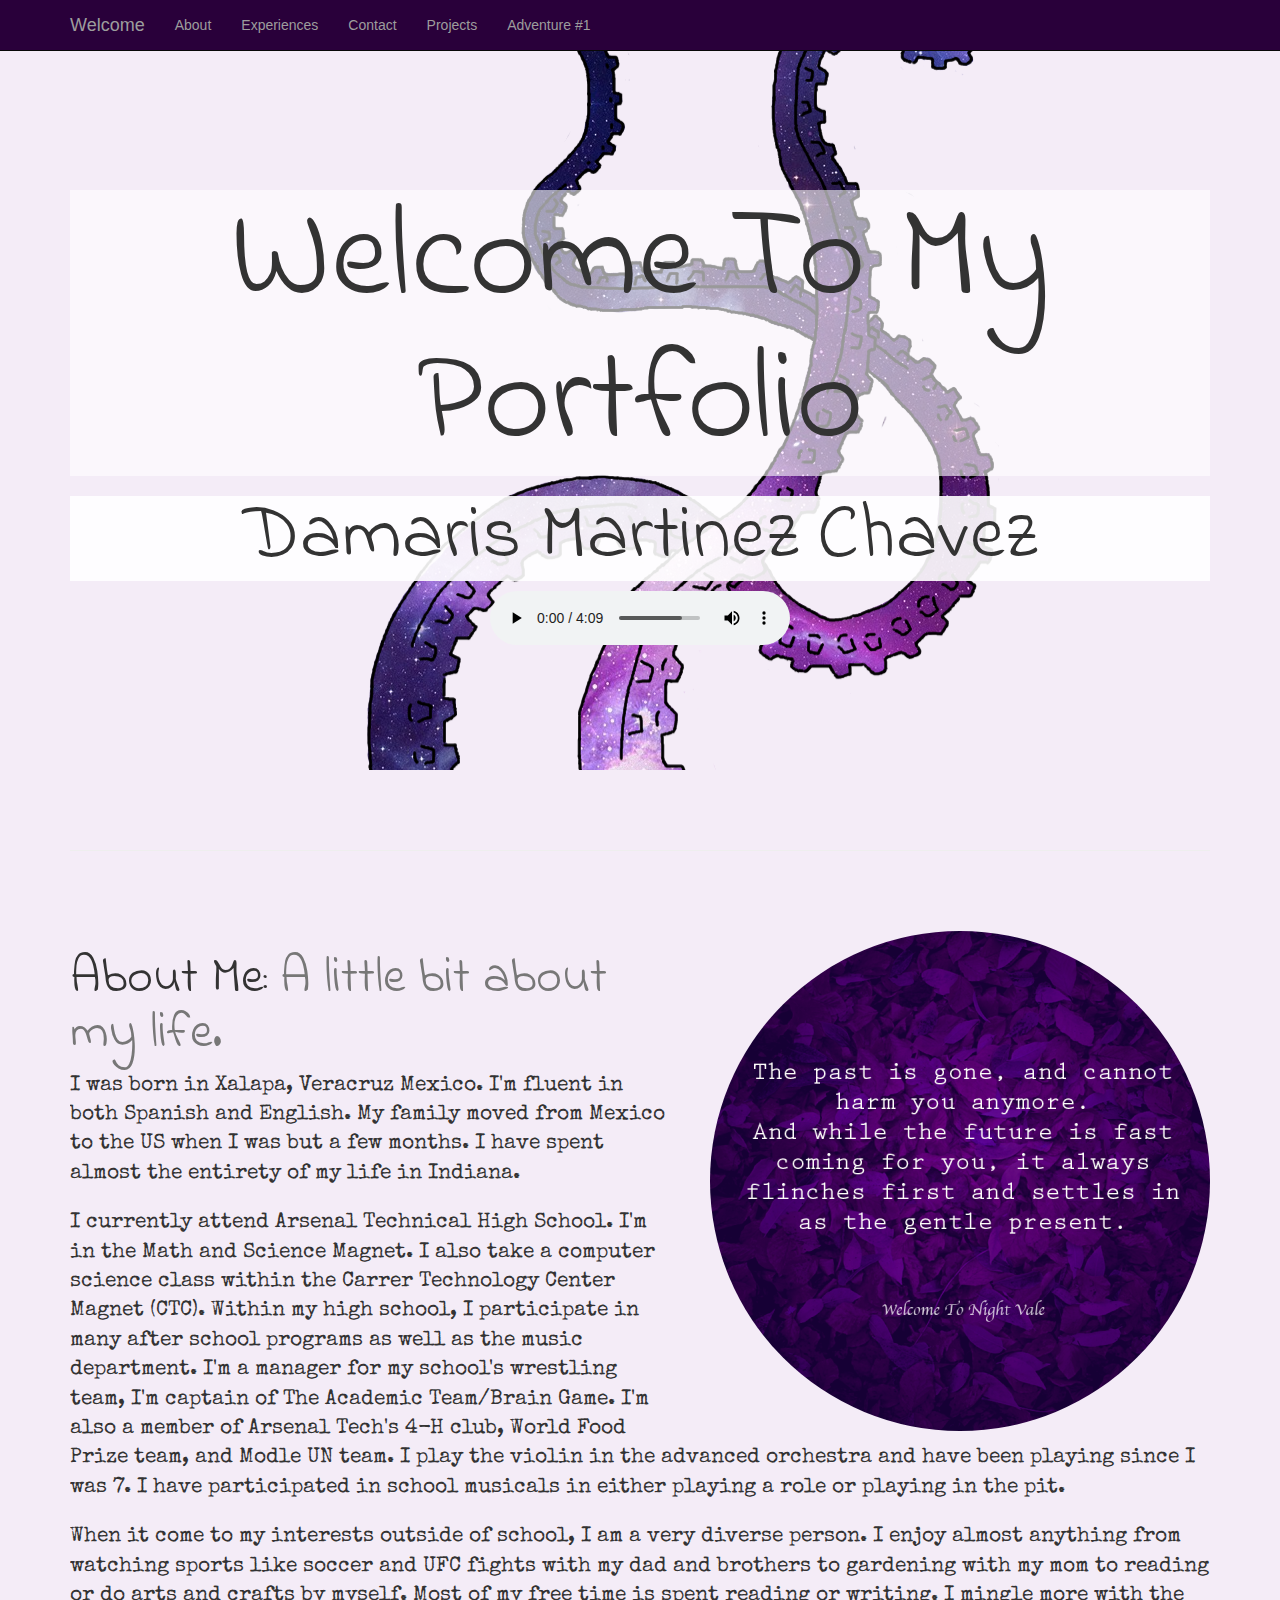
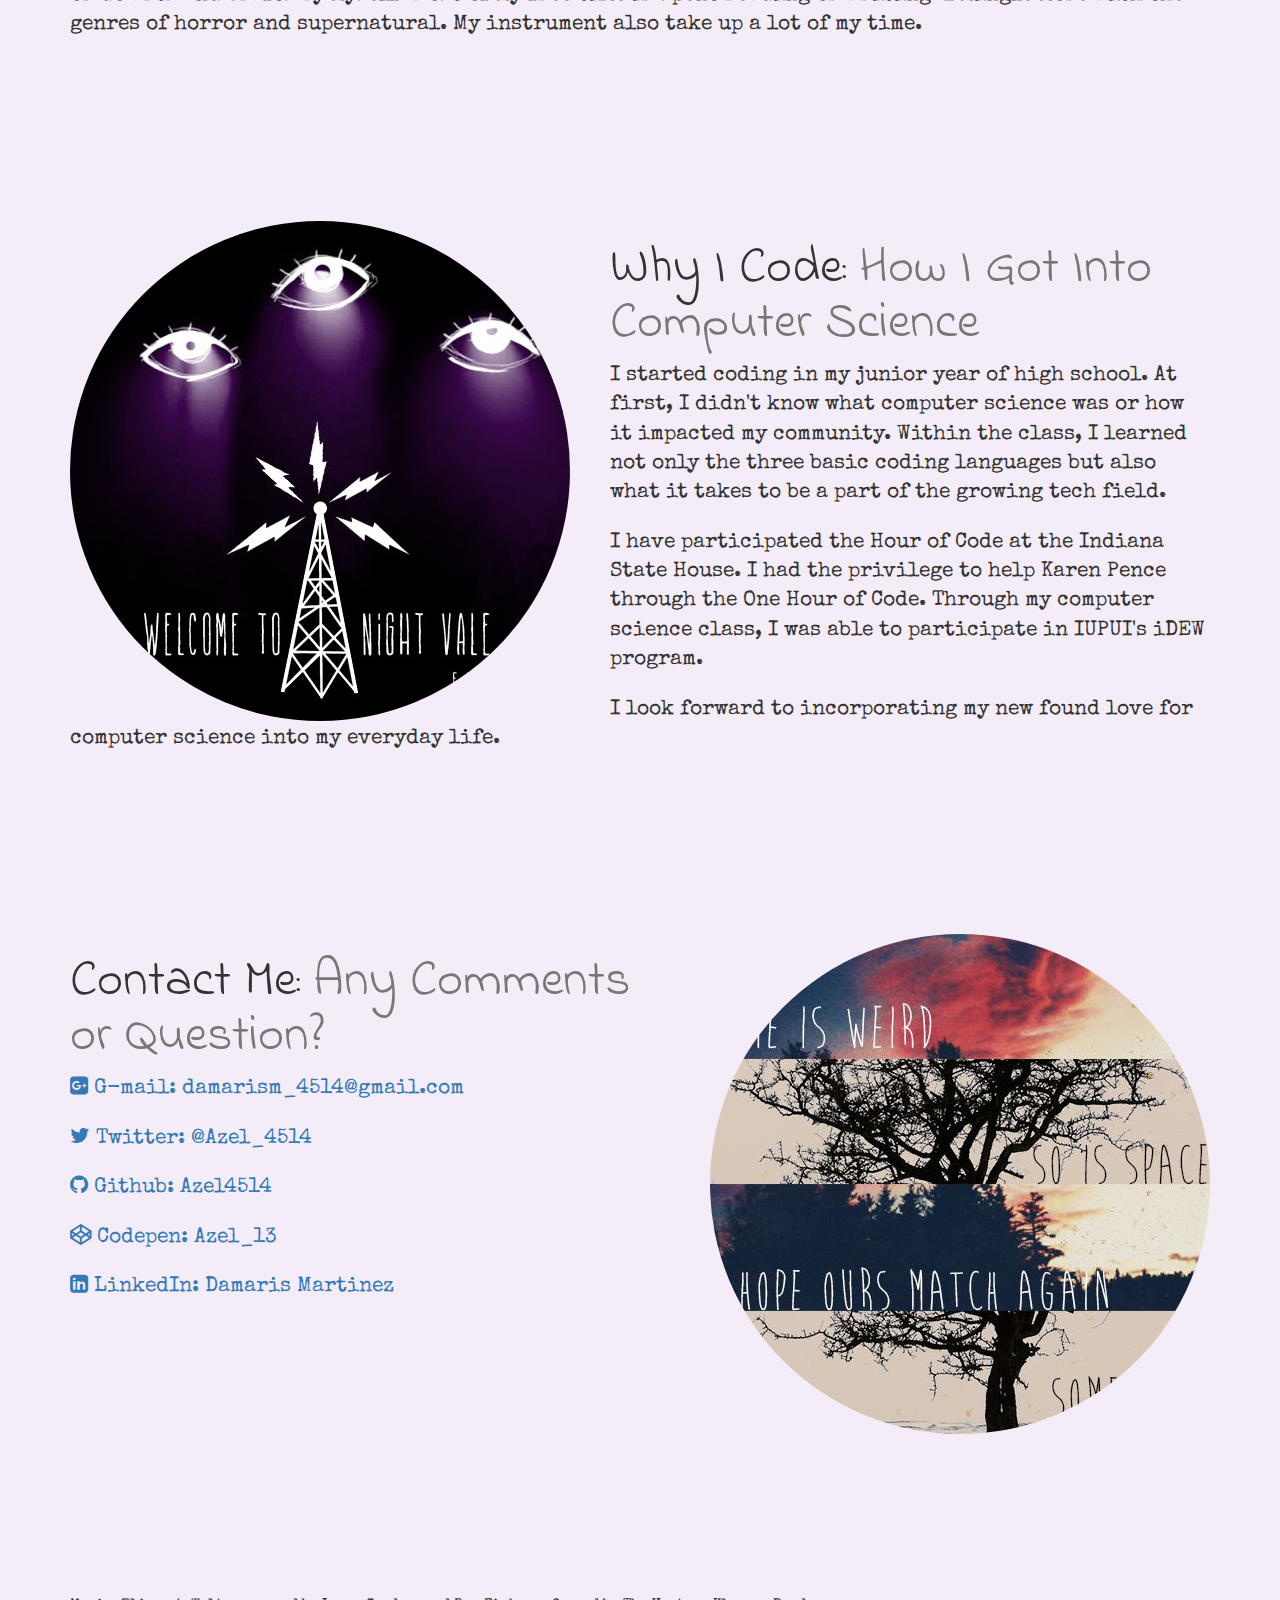
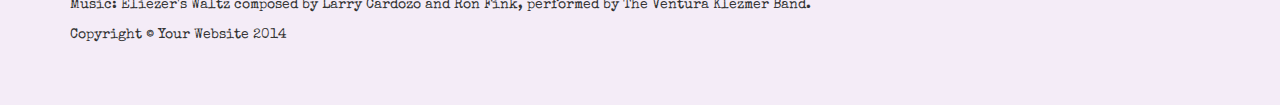
==== index.html @ 5d824e10 "typo" ====
<!DOCTYPE html>
<html lang="en">

<head>
    <link rel="stylesheet" href="font-awesome-4.6.3/css/font-awesome.min.css">
    <link href='https://fonts.googleapis.com/css?family=Indie+Flower' rel='stylesheet' type='text/css'>
    <link href='https://fonts.googleapis.com/css?family=Special+Elite' rel='stylesheet' type='text/css'>

    <meta charset="utf-8">
    <meta http-equiv="X-UA-Compatible" content="IE=edge">
    <meta name="viewport" content="width=device-width, initial-scale=1">
    <meta name="description" content="">
    <meta name="author" content="">

    <title>DMC</title>

    <!-- Bootstrap Core CSS -->
    <link href="css/bootstrap.min.css" rel="stylesheet">

    <!-- Custom CSS -->
    <link href="css/one-page-wonder.css" rel="stylesheet">

    <!-- HTML5 Shim and Respond.js IE8 support of HTML5 elements and media queries -->
    <!-- WARNING: Respond.js doesn't work if you view the page via file:// -->
    <!--[if lt IE 9]>
        <script src="https://oss.maxcdn.com/libs/html5shiv/3.7.0/html5shiv.js"></script>
        <script src="https://oss.maxcdn.com/libs/respond.js/1.4.2/respond.min.js"></script>
    <![endif]-->

</head>

<body>

    <!-- Navigation -->
    <nav class="navbar navbar-inverse navbar-fixed-top" role="navigation" style="background-color: #29003A;">
        <div class="container">
            <!-- Brand and toggle get grouped for better mobile display -->
            <div class="navbar-header">
                <button type="button" class="navbar-toggle" data-toggle="collapse" data-target="#bs-example-navbar-collapse-1">
                    <span class="sr-only">Toggle navigation</span>
                    <span class="icon-bar"></span>
                    <span class="icon-bar"></span>
                    <span class="icon-bar"></span>
                </button>
                <a class="navbar-brand" href="#">Welcome</a>
            </div>
            <!-- Collect the nav links, forms, and other content for toggling -->
            <div class="collapse navbar-collapse" id="bs-example-navbar-collapse-1">
                <ul class="nav navbar-nav">
                    <li>
                        <a href="#about">About</a>
                    </li>
                    <li>
                        <a href="#services">Experiences </a>
                    </li>
                    <li>
                        <a href="#contact">Contact</a>
                    </li>
                    <li>
                        <a href="index.2.html">Projects</a>
                    </li>
                    <li>
                        <a href="adventures/adventure1.html">Adventure #1</a>
                    </li>
                    <li></li>
                </ul>
            </div>
            <!-- /.navbar-collapse -->
        </div>
        <!-- /.container -->
    </nav>

    <!-- Full Width Image Header -->
    <header class="header-image">
        <div class="headline">
            <div class="container">
                <h1>Welcome To My Portfolio</h1>
                <h2>Damaris Martinez Chavez</h2>
                    <audio id="audio" preload="auto" tabindex="0" controls="" >
                        <source src="music/Eliezer's Waltz.mp3">
                    </audio>
            </div>
        </div>
    </header>

    <!-- Page Content -->
    <div class="container">

        <hr class="featurette-divider">

        <!-- First Featurette -->
        <div class="featurette" id="about">
            <img class="featurette-image img-circle img-responsive pull-right" src="img/2.png">
            <h2 class="featurette-heading">About Me:
                <span class="text-muted">A little bit about my life.</span>
            </h2>
            <p class="lead">I was born in Xalapa, Veracruz Mexico. I'm fluent in both Spanish and English. My family moved from Mexico to the US when I was but a few months. I have spent almost the entirety of my life in Indiana.</p>
            <p class="lead">I currently attend Arsenal Technical High School. I'm in the Math and Science Magnet. I also take a computer science class within the Carrer Technology Center Magnet (CTC). Within my high school, I participate in many after school programs as well as the music department. I'm a manager for my school's wrestling team, I'm captain of The Academic Team/Brain Game. I'm also a member of Arsenal Tech's 4-H club, World Food Prize team, and Modle UN team. I play the violin in the advanced orchestra and have been playing since I was 7. I have participated in school musicals in either playing a role or playing in the pit.</p>
            <p class="lead">When it come to my interests outside of school, I am a very diverse person. I enjoy almost anything from watching sports like soccer and UFC fights with my dad and brothers to gardening with my mom to reading or do arts and crafts by myself. Most of my free time is spent reading or writing. I mingle more with the genres of horror and supernatural. My instrument also take up a lot of my time. </p>

        </div>

        <hr class="featurette-divider">

        <!-- Second Featurette -->
        <div class="featurette" id="services">
            <a href="http://codepen.io/Azel_13/"><img class="featurette-image img-circle img-responsive pull-left" src="img/1.jpg"></a>
            <h2 class="featurette-heading">Why I Code:
                <span class="text-muted">How I Got Into Computer Science </span>
            </h2>
            <p class="lead">I started coding in my junior year of high school. At first, I didn't know what computer science was or how it impacted my community. Within the class, I learned not only the three basic coding languages but also what it takes to be a part of the growing tech field.</p>
            <p class="lead">I have participated the Hour of Code at the Indiana State House. I had the privilege to help Karen Pence through the One Hour of Code. Through my computer science class, I was able to participate in IUPUI's iDEW program. </p>
            <p class="lead">I look forward to incorporating my new found love for computer science into my everyday life.</p>
        </div>

        <hr class="featurette-divider">

        <!-- Third Featurette -->
        <div class="featurette" id="contact">
            <img class="featurette-image img-circle img-responsive pull-right" src="img/4.jpg">
            <h2 class="featurette-heading">Contact Me:
                <span class="text-muted">Any Comments or Question?</span>
            </h2>
            <p class="lead"><a href="https://plus.google.com/u/1/109972430172387669013/posts"><i class="fa fa-google-plus-square" aria-hidden="true"></i>
G-mail: damarism_4514@gmail.com</a></p>
            <p class="lead"><a href="https://twitter.com/Azel_4514"><i class="fa fa-twitter" aria-hidden="true"></i>
Twitter: @Azel_4514</a></p>
            <p class="lead"><a href="https://github.com/Azel4514"><i class="fa fa-github" aria-hidden="true"></i>
Github: Azel4514</a></p>
            <p class="lead"><a href="http://codepen.io/Azel_13/"><i class="fa fa-codepen" aria-hidden="true"></i>
Codepen: Azel_13</a></p>
            <p class="lead"><a href="https://www.linkedin.com/in/damaris-martinez4514"><i class="fa fa-linkedin-square" aria-hidden="true"></i>
LinkedIn: Damaris Martinez</a></p>
            <p class="lead"></p>
            
        </div>

        <hr class="featurette-divider">

        <!-- Footer -->
        <footer>
            <div class="row">
                <div class="col-lg-12">
                    <p>Music: Eliezer's Waltz composed by Larry Cardozo and Ron Fink, performed by The Ventura Klezmer Band.</p>
                    <p>Copyright &copy; Your Website 2014
                    </p>
                </div>
            </div>
        </footer>

    </div>
    <!-- /.container -->

    <!-- jQuery -->
    <script src="js/jquery.js"></script>

    <!-- Bootstrap Core JavaScript -->
    <script src="js/bootstrap.min.js"></script>

</body>

</html>
---- css/one-page-wonder.css ----
/*!
 * Start Bootstrap - One Page Wonder HTML Template (http://startbootstrap.com)
 * Code licensed under the Apache License v2.0.
 * For details, see http://www.apache.org/licenses/LICENSE-2.0.
 */

body {
    margin-top: 50px; /* Required padding for .navbar-fixed-top. Remove if using .navbar-static-top. Change if height of navigation changes. */
    background-color: #F4ECF7;
}

.header-image {
    display: block;
    width: 100%;
    text-align: center;
    background-image: url(../img/bg7.png);
    background-repeat: no-repeat;
    background-position: center;
}

h3, h1 {
    font-family: 'Indie Flower', cursive;
}

p {
    font-family: 'Special Elite', cursive;
}

.img-responsive {
    border-image: url("../img/P.png");
    border-image-width: 5px;
}

.headline {
    padding: 120px 0;
}

.headline h1 {
    font-size: 130px;
    background: #fff;
    background: rgba(255,255,255,0.6);
    font-family: 'Indie Flower', cursive;
}

.headline h2 {
    font-size: 77px;
    background: #fff;
    background: rgba(255,255,255,0.9);
    font-family: 'Indie Flower', cursive;
}

.featurette-divider {
    margin: 80px 0;
}

.featurette {
    overflow: hidden;
}

.featurette-image.pull-left {
    margin-right: 40px;
}

.featurette-image.pull-right {
    margin-left: 40px;
}

.featurette-heading {
    font-size: 50px;
    font-family: 'Indie Flower', cursive;
}

footer {
    margin: 50px 0;
}

@media(max-width:1200px) {
    .headline h1 {
        font-size: 140px;
        font-family: 'Indie Flower', cursive;
    }

    .headline h2 {
        font-size: 63px;
        font-family: 'Indie Flower', cursive;
    }

    .featurette-divider {
        margin: 50px 0;
    }

    .featurette-image.pull-left {
        margin-right: 20px;
    }

    .featurette-image.pull-right {
        margin-left: 20px;
    }

    .featurette-heading {
        font-size: 35px;
        font-family: 'Indie Flower', cursive;
    }
}

@media(max-width:991px) {
    .headline h1 {
        font-size: 105px;
        font-family: 'Indie Flower', cursive;
    }

    .headline h2 {
        font-size: 50px;
        font-family: 'Indie Flower', cursive;
    }

    .featurette-divider {
        margin: 40px 0;
    }

    .featurette-image {
        max-width: 50%;
    }

    .featurette-image.pull-left {
        margin-right: 10px;
    }

    .featurette-image.pull-right {
        margin-left: 10px;
    }

    .featurette-heading {
        font-size: 30px;
        font-family: 'Indie Flower', cursive;
    }
}

@media(max-width:768px) {
    .container {
        margin: 0 15px;
    }

    .featurette-divider {
        margin: 40px 0;
    }

    .featurette-heading {
        font-size: 25px;
        font-family: 'Indie Flower', cursive;
    }
}

@media(max-width:668px) {
    .headline h1 {
        font-size: 70px;
        font-family: 'Indie Flower', cursive;

    }

    .headline h2 {
        font-size: 32px;
        font-family: 'Indie Flower', cursive;
    }

    .featurette-divider {
        margin: 30px 0;
    }
}

@media(max-width:640px) {
    .headline {
        padding: 75px 0 25px 0;
    }

    .headline h1 {
        font-size: 60px;
        font-family: 'Indie Flower', cursive;
    }

    .headline h2 {
        font-size: 30px;
        font-family: 'Indie Flower', cursive;
    }
}

@media(max-width:375px) {
    .featurette-divider {
        margin: 10px 0;
    }

    .featurette-image {
        max-width: 100%;
    }

    .featurette-image.pull-left {
        margin-right: 0;
        margin-bottom: 10px;
    }

    .featurette-image.pull-right {
        margin-bottom: 10px;
        margin-left: 0;
    }
}

.lead{
    font-family: 'Special Elite', cursive;
}

.container{
    background-color: transparent;
}
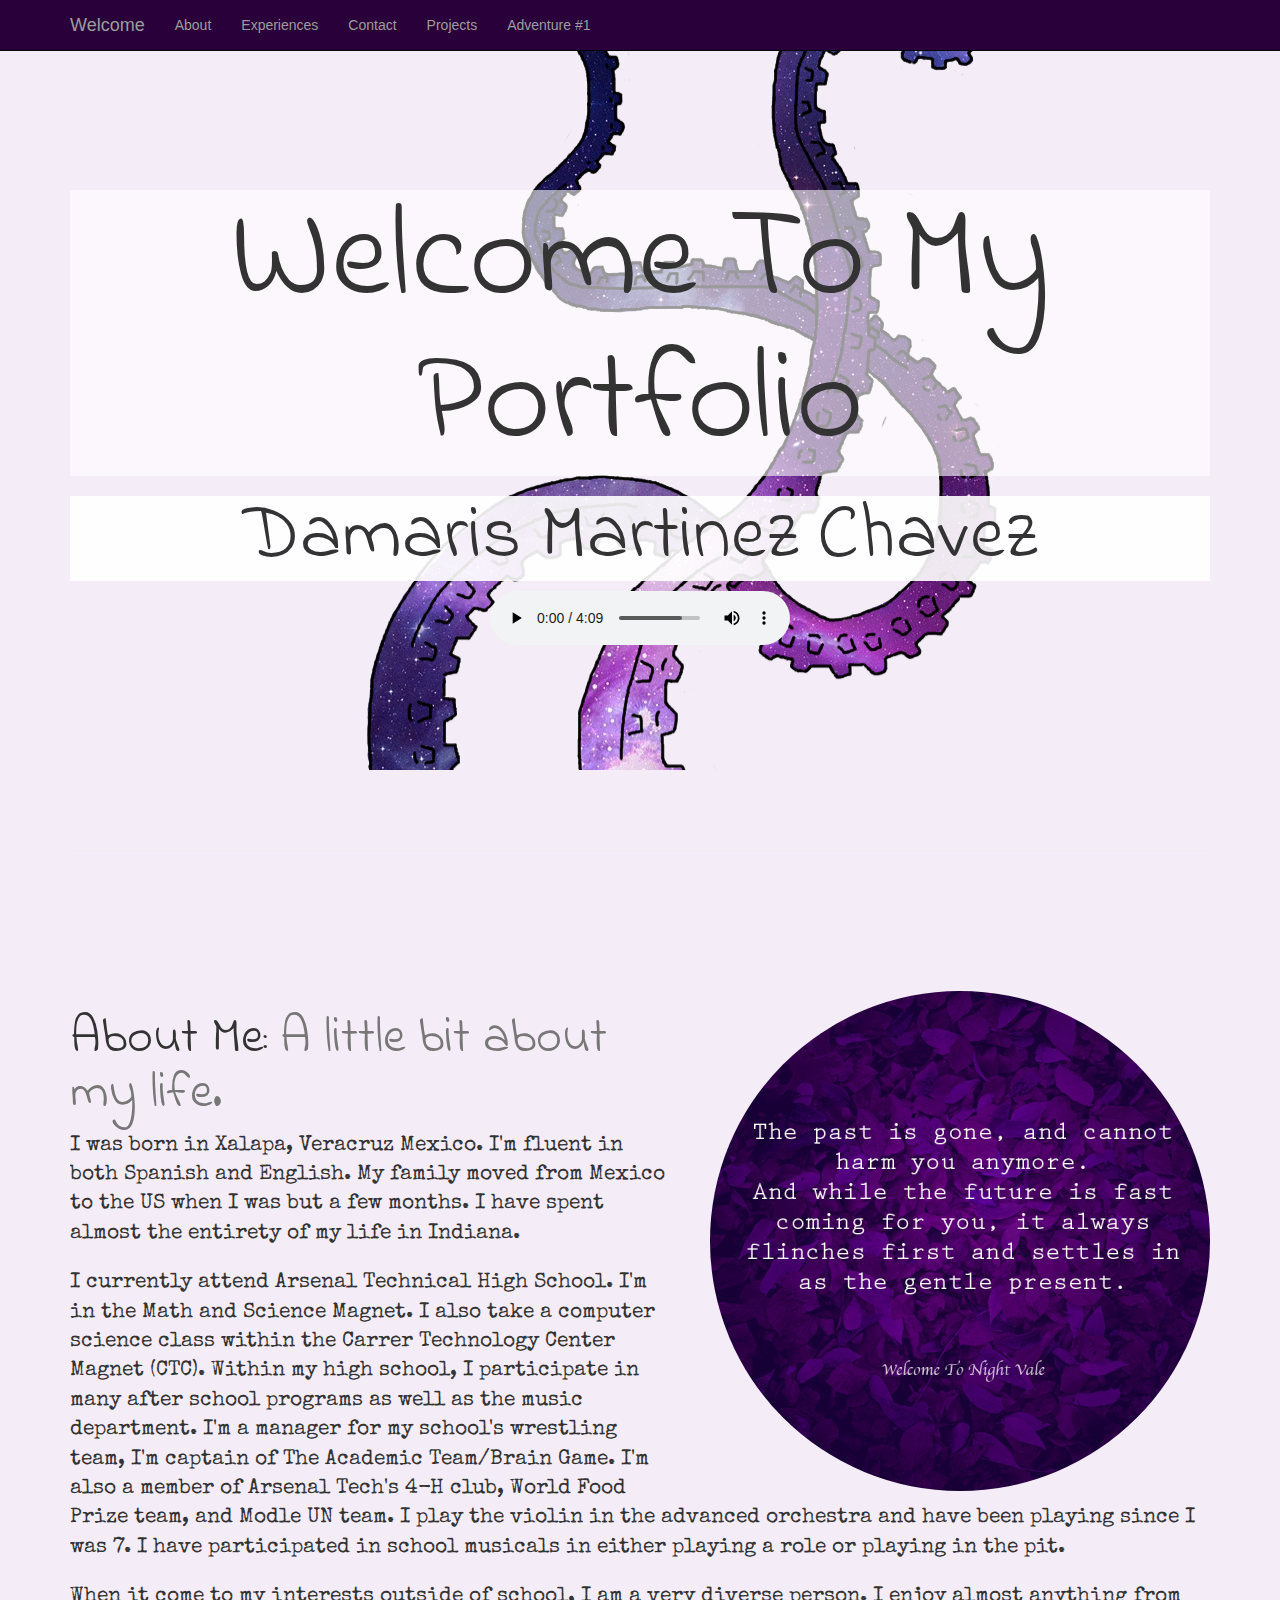
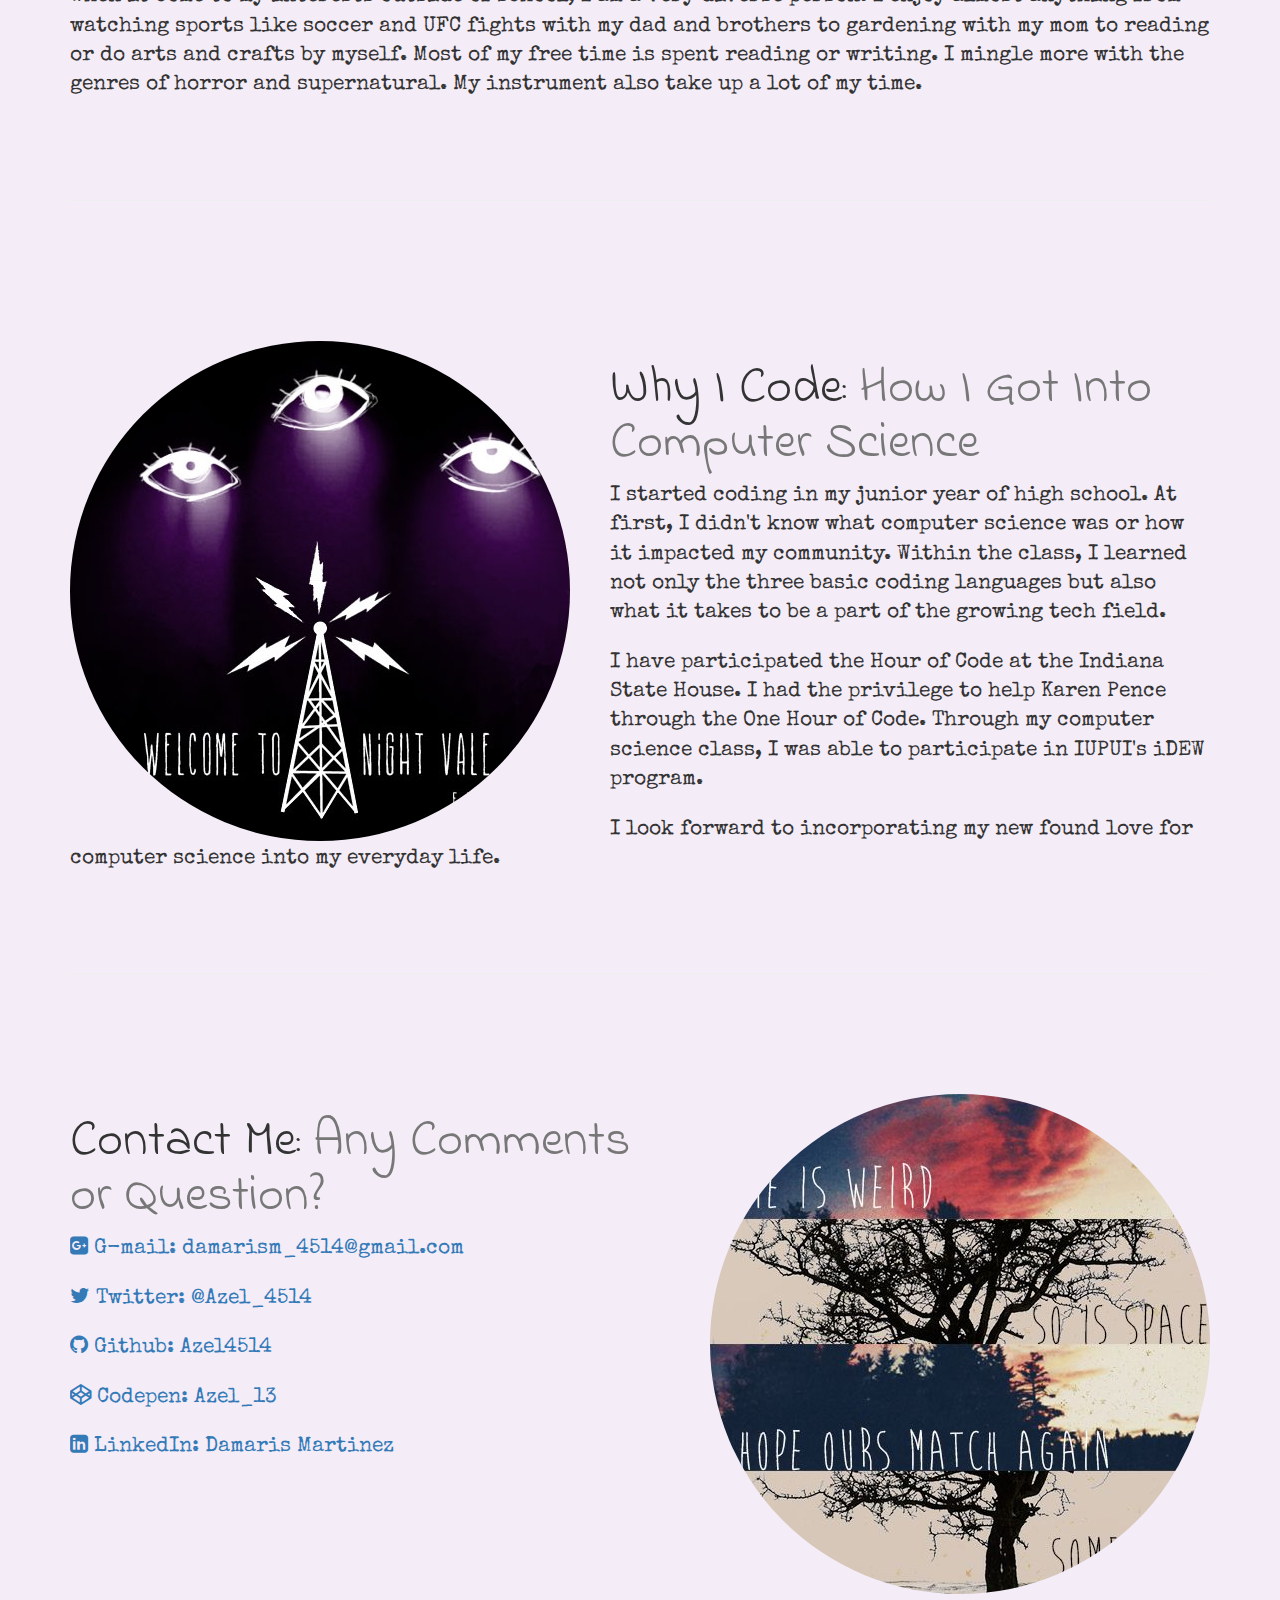
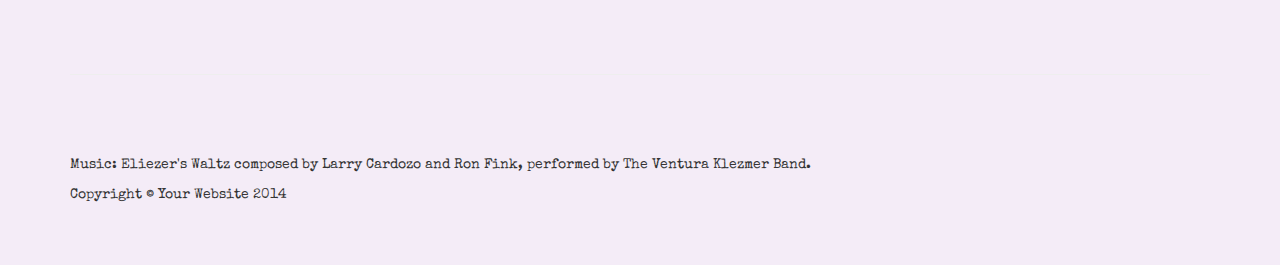
==== commit 144d6122: "new project layout" ====
--- a/index.html
+++ b/index.html
@@ -57,7 +57,7 @@
                         <a href="#contact">Contact</a>
                     </li>
                     <li>
-                        <a href="index.2.html">Projects</a>
+                        <a href="index.3.html">Projects</a>
                     </li>
                     <li>
                         <a href="adventures/adventure1.html">Adventure #1</a>
@@ -76,7 +76,7 @@
             <div class="container">
                 <h1>Welcome To My Portfolio</h1>
                 <h2>Damaris Martinez Chavez</h2>
-                    <audio id="audio" preload="auto" tabindex="0" controls="" >
+                    <audio controls autoplay loop id="audio" preload="auto" tabindex="0" controls="" >
                         <source src="music/Eliezer's Waltz.mp3">
                     </audio>
             </div>
@@ -90,6 +90,9 @@
 
         <!-- First Featurette -->
         <div class="featurette" id="about">
+            <br>
+            <br>
+            <br>
             <img class="featurette-image img-circle img-responsive pull-right" src="img/2.png">
             <h2 class="featurette-heading">About Me:
                 <span class="text-muted">A little bit about my life.</span>
@@ -104,6 +107,9 @@
 
         <!-- Second Featurette -->
         <div class="featurette" id="services">
+            <br>
+            <br>
+            <br>
             <a href="http://codepen.io/Azel_13/"><img class="featurette-image img-circle img-responsive pull-left" src="img/1.jpg"></a>
             <h2 class="featurette-heading">Why I Code:
                 <span class="text-muted">How I Got Into Computer Science </span>
@@ -117,6 +123,8 @@
 
         <!-- Third Featurette -->
         <div class="featurette" id="contact">
+            <br>
+            <br>
             <img class="featurette-image img-circle img-responsive pull-right" src="img/4.jpg">
             <h2 class="featurette-heading">Contact Me:
                 <span class="text-muted">Any Comments or Question?</span>
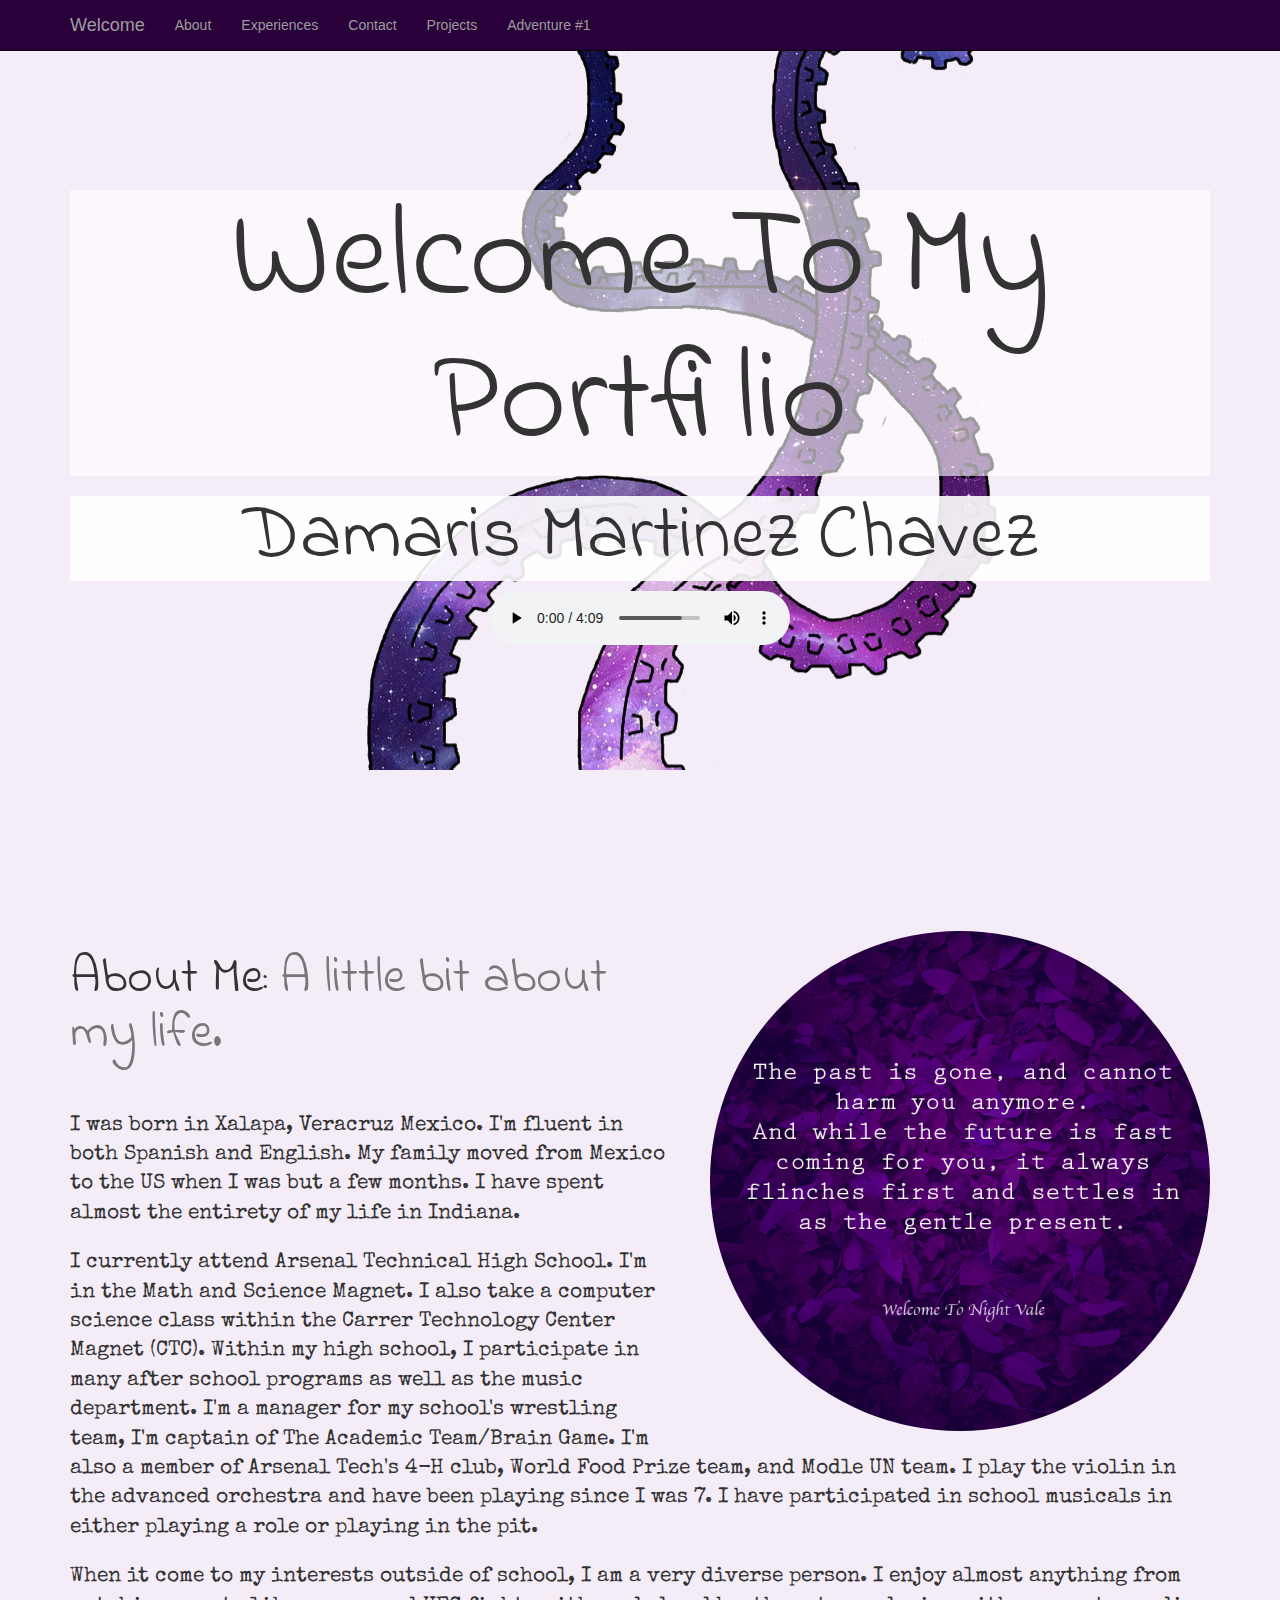
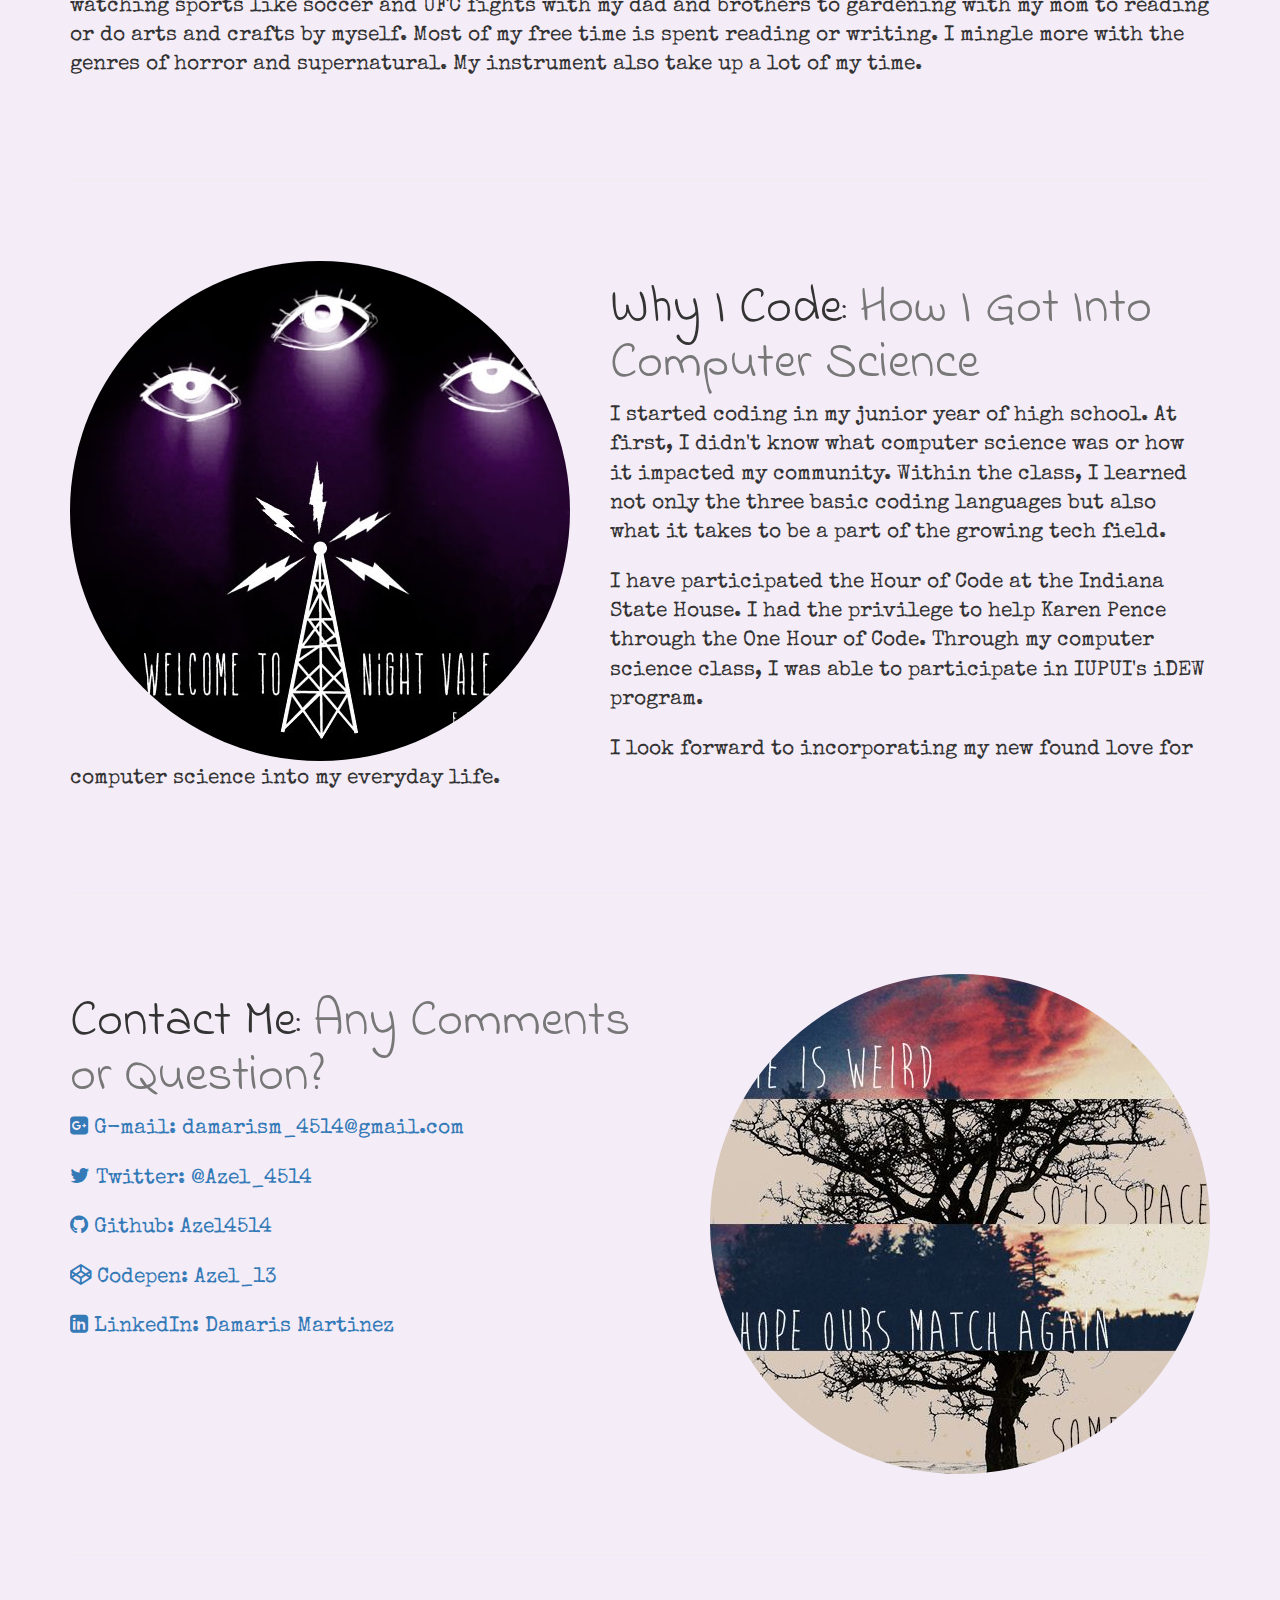
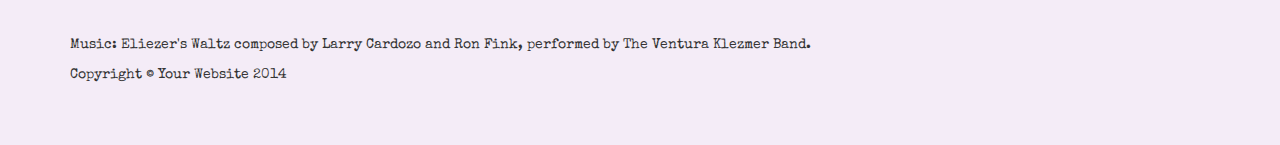
==== commit a4c7ed03: "Update index.html" ====
--- a/index.html
+++ b/index.html
@@ -57,7 +57,7 @@
                         <a href="#contact">Contact</a>
                     </li>
                     <li>
-                        <a href="index.3.html">Projects</a>
+                        <a href="index.2.html">Projects</a>
                     </li>
                     <li>
                         <a href="adventures/adventure1.html">Adventure #1</a>
@@ -74,9 +74,9 @@
     <header class="header-image">
         <div class="headline">
             <div class="container">
-                <h1>Welcome To My Portfolio</h1>
+                <h1>Welcome To My Portfilio</h1>
                 <h2>Damaris Martinez Chavez</h2>
-                    <audio controls autoplay loop id="audio" preload="auto" tabindex="0" controls="" >
+                    <audio id="audio" preload="auto" tabindex="0" controls="" >
                         <source src="music/Eliezer's Waltz.mp3">
                     </audio>
             </div>
@@ -90,13 +90,12 @@
 
         <!-- First Featurette -->
         <div class="featurette" id="about">
-            <br>
-            <br>
-            <br>
             <img class="featurette-image img-circle img-responsive pull-right" src="img/2.png">
             <h2 class="featurette-heading">About Me:
                 <span class="text-muted">A little bit about my life.</span>
             </h2>
+            <br>
+            <br>
             <p class="lead">I was born in Xalapa, Veracruz Mexico. I'm fluent in both Spanish and English. My family moved from Mexico to the US when I was but a few months. I have spent almost the entirety of my life in Indiana.</p>
             <p class="lead">I currently attend Arsenal Technical High School. I'm in the Math and Science Magnet. I also take a computer science class within the Carrer Technology Center Magnet (CTC). Within my high school, I participate in many after school programs as well as the music department. I'm a manager for my school's wrestling team, I'm captain of The Academic Team/Brain Game. I'm also a member of Arsenal Tech's 4-H club, World Food Prize team, and Modle UN team. I play the violin in the advanced orchestra and have been playing since I was 7. I have participated in school musicals in either playing a role or playing in the pit.</p>
             <p class="lead">When it come to my interests outside of school, I am a very diverse person. I enjoy almost anything from watching sports like soccer and UFC fights with my dad and brothers to gardening with my mom to reading or do arts and crafts by myself. Most of my free time is spent reading or writing. I mingle more with the genres of horror and supernatural. My instrument also take up a lot of my time. </p>
@@ -107,9 +106,6 @@
 
         <!-- Second Featurette -->
         <div class="featurette" id="services">
-            <br>
-            <br>
-            <br>
             <a href="http://codepen.io/Azel_13/"><img class="featurette-image img-circle img-responsive pull-left" src="img/1.jpg"></a>
             <h2 class="featurette-heading">Why I Code:
                 <span class="text-muted">How I Got Into Computer Science </span>
@@ -123,8 +119,6 @@
 
         <!-- Third Featurette -->
         <div class="featurette" id="contact">
-            <br>
-            <br>
             <img class="featurette-image img-circle img-responsive pull-right" src="img/4.jpg">
             <h2 class="featurette-heading">Contact Me:
                 <span class="text-muted">Any Comments or Question?</span>
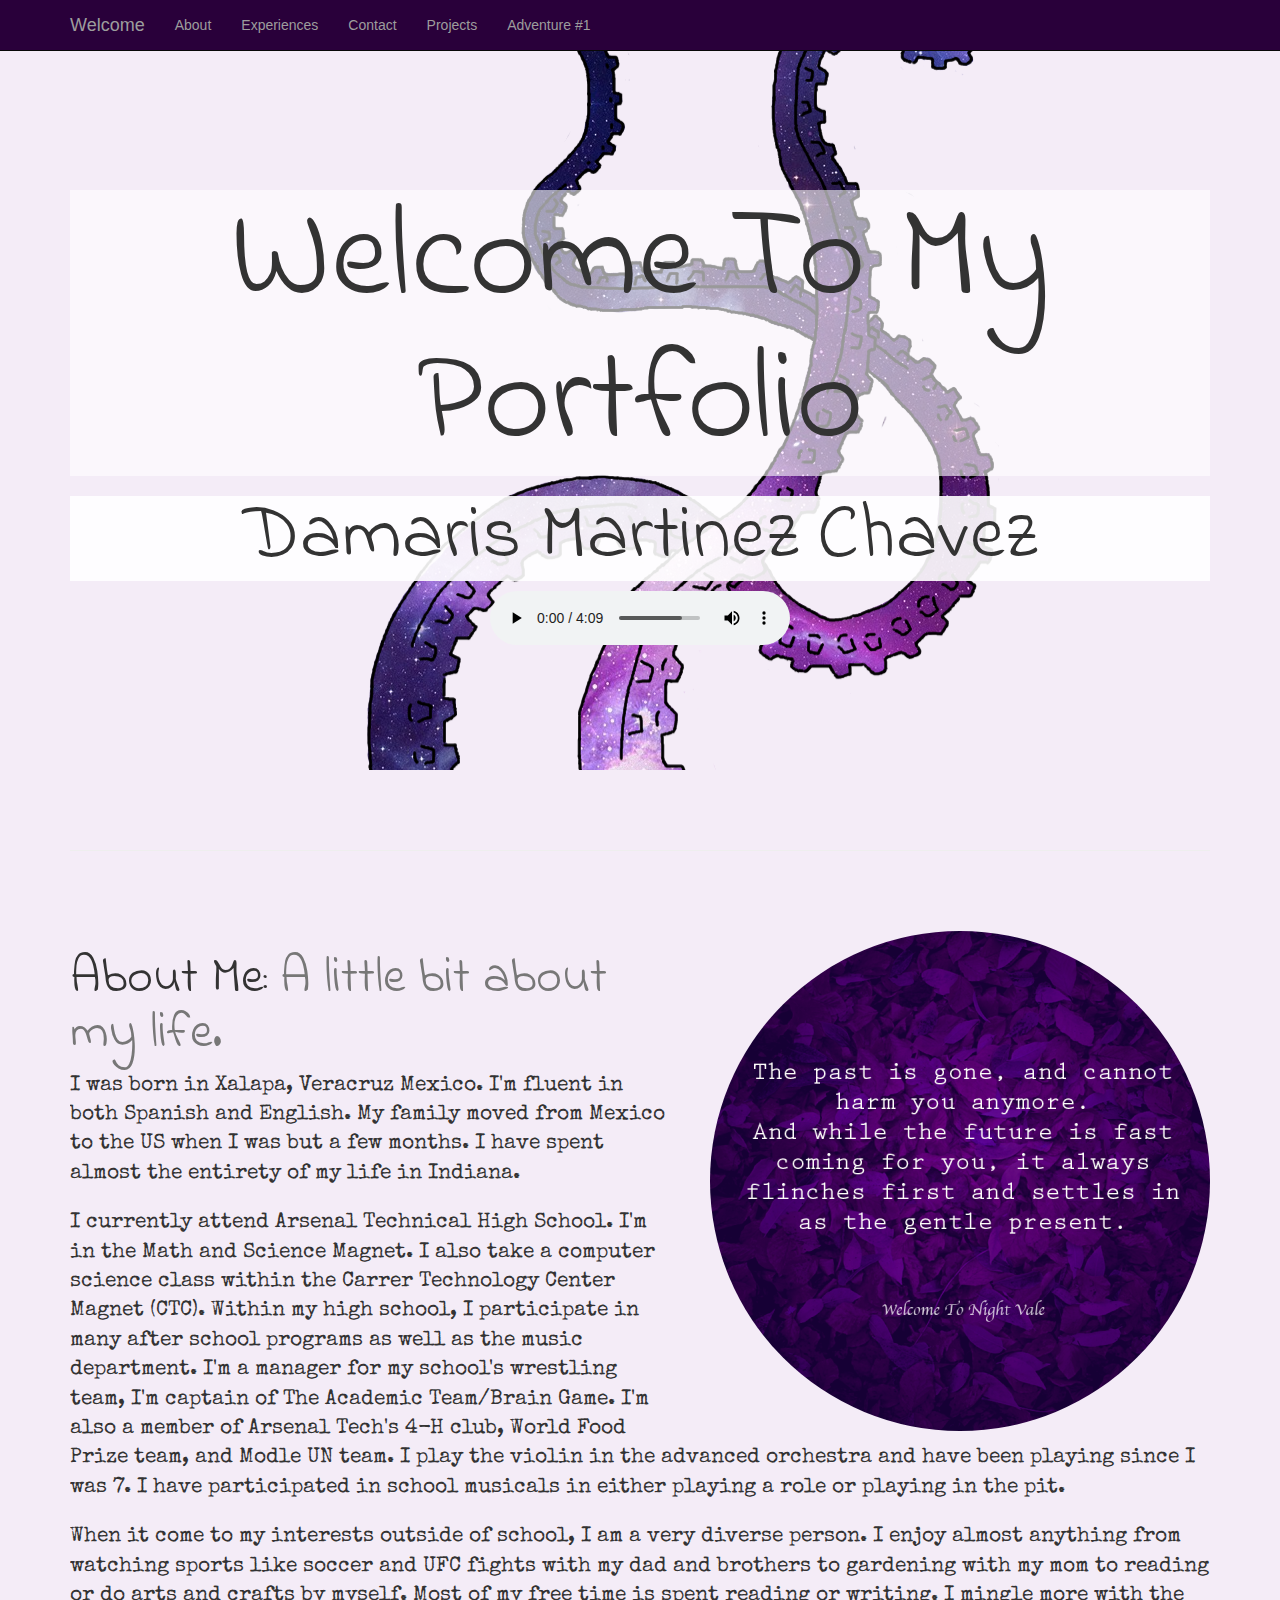
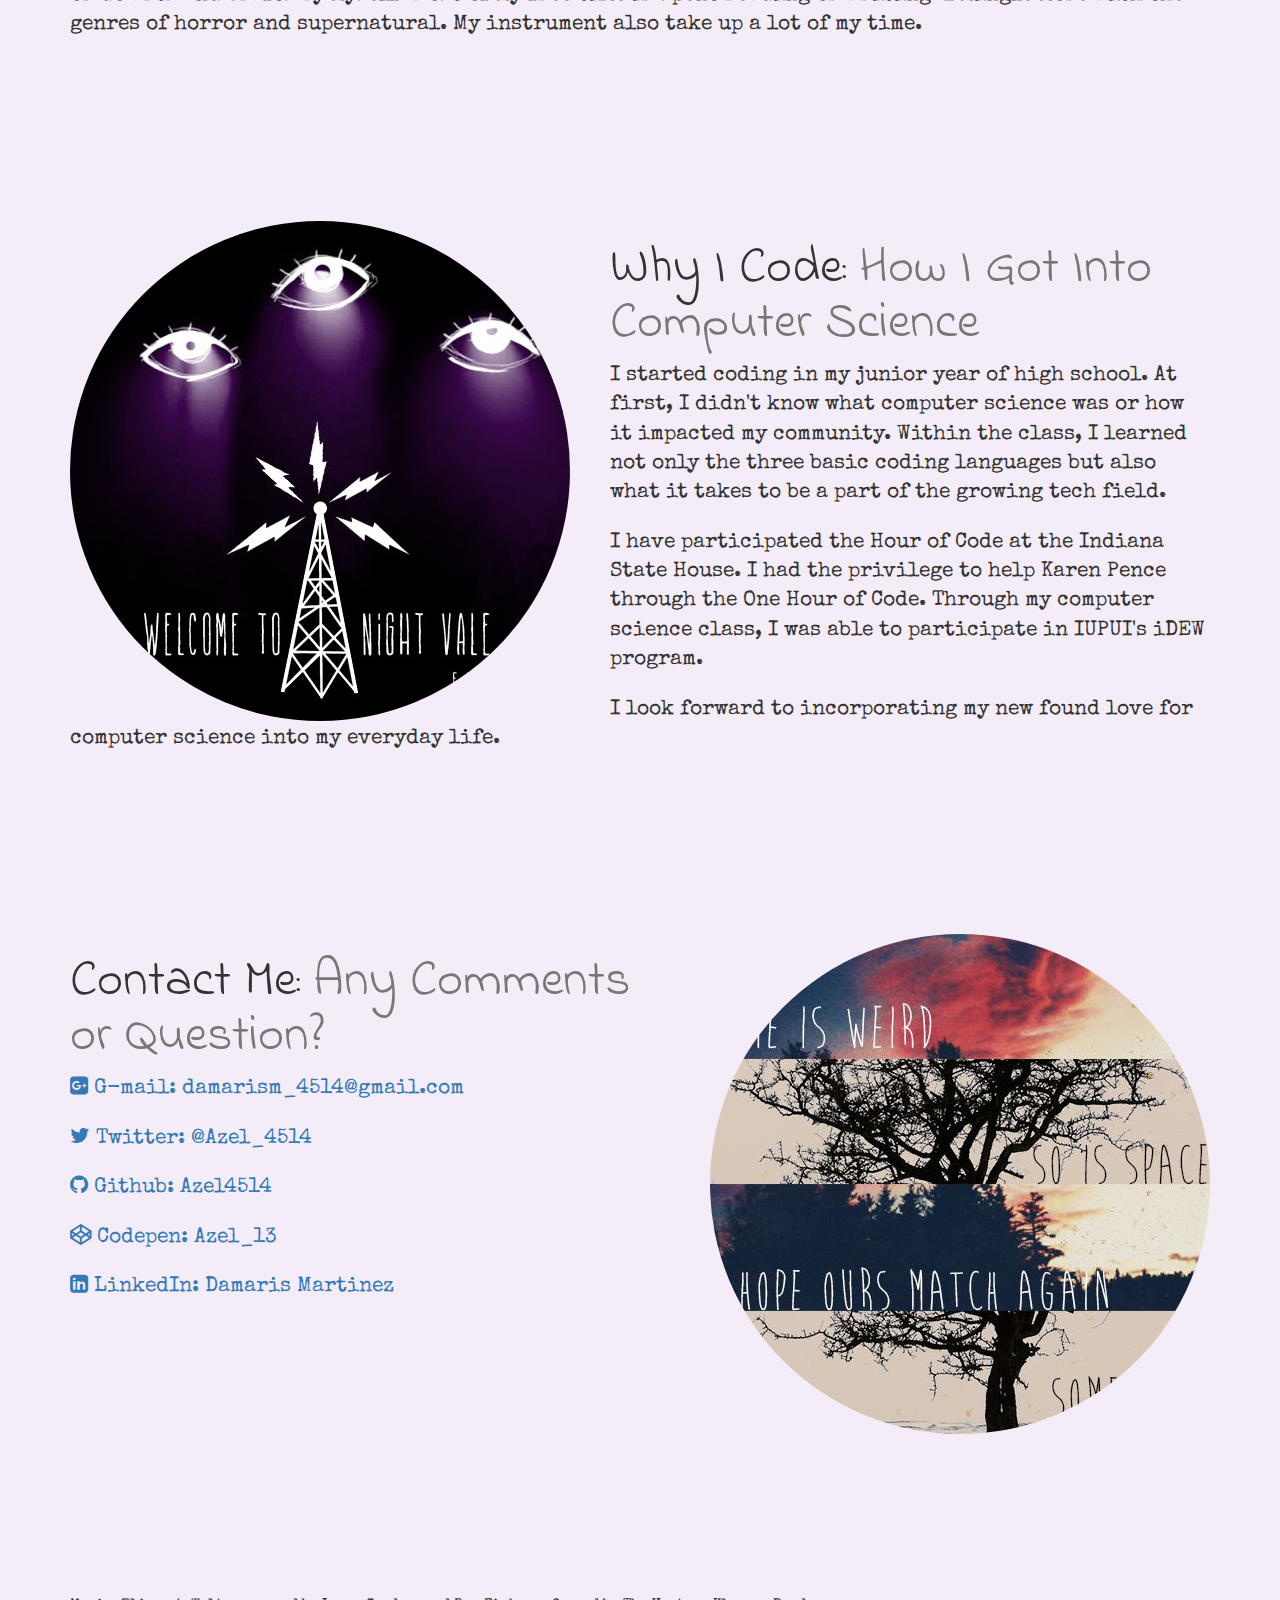
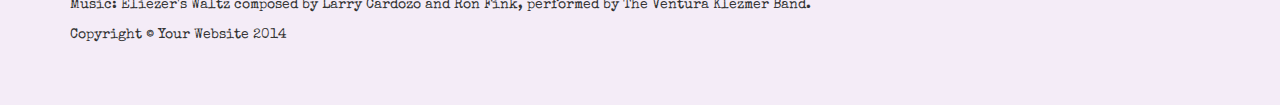
==== commit bedfa141: "HTML front page" ====
--- a/index.html
+++ b/index.html
@@ -57,7 +57,7 @@
                         <a href="#contact">Contact</a>
                     </li>
                     <li>
-                        <a href="index.2.html">Projects</a>
+                        <a href="index.3.html">Projects</a>
                     </li>
                     <li>
                         <a href="adventures/adventure1.html">Adventure #1</a>
@@ -74,9 +74,9 @@
     <header class="header-image">
         <div class="headline">
             <div class="container">
-                <h1>Welcome To My Portfilio</h1>
+                <h1>Welcome To My Portfolio</h1>
                 <h2>Damaris Martinez Chavez</h2>
-                    <audio id="audio" preload="auto" tabindex="0" controls="" >
+                    <audio controls autoplay loop id="audio" preload="auto" tabindex="0" controls="" >
                         <source src="music/Eliezer's Waltz.mp3">
                     </audio>
             </div>
@@ -94,8 +94,6 @@
             <h2 class="featurette-heading">About Me:
                 <span class="text-muted">A little bit about my life.</span>
             </h2>
-            <br>
-            <br>
             <p class="lead">I was born in Xalapa, Veracruz Mexico. I'm fluent in both Spanish and English. My family moved from Mexico to the US when I was but a few months. I have spent almost the entirety of my life in Indiana.</p>
             <p class="lead">I currently attend Arsenal Technical High School. I'm in the Math and Science Magnet. I also take a computer science class within the Carrer Technology Center Magnet (CTC). Within my high school, I participate in many after school programs as well as the music department. I'm a manager for my school's wrestling team, I'm captain of The Academic Team/Brain Game. I'm also a member of Arsenal Tech's 4-H club, World Food Prize team, and Modle UN team. I play the violin in the advanced orchestra and have been playing since I was 7. I have participated in school musicals in either playing a role or playing in the pit.</p>
             <p class="lead">When it come to my interests outside of school, I am a very diverse person. I enjoy almost anything from watching sports like soccer and UFC fights with my dad and brothers to gardening with my mom to reading or do arts and crafts by myself. Most of my free time is spent reading or writing. I mingle more with the genres of horror and supernatural. My instrument also take up a lot of my time. </p>
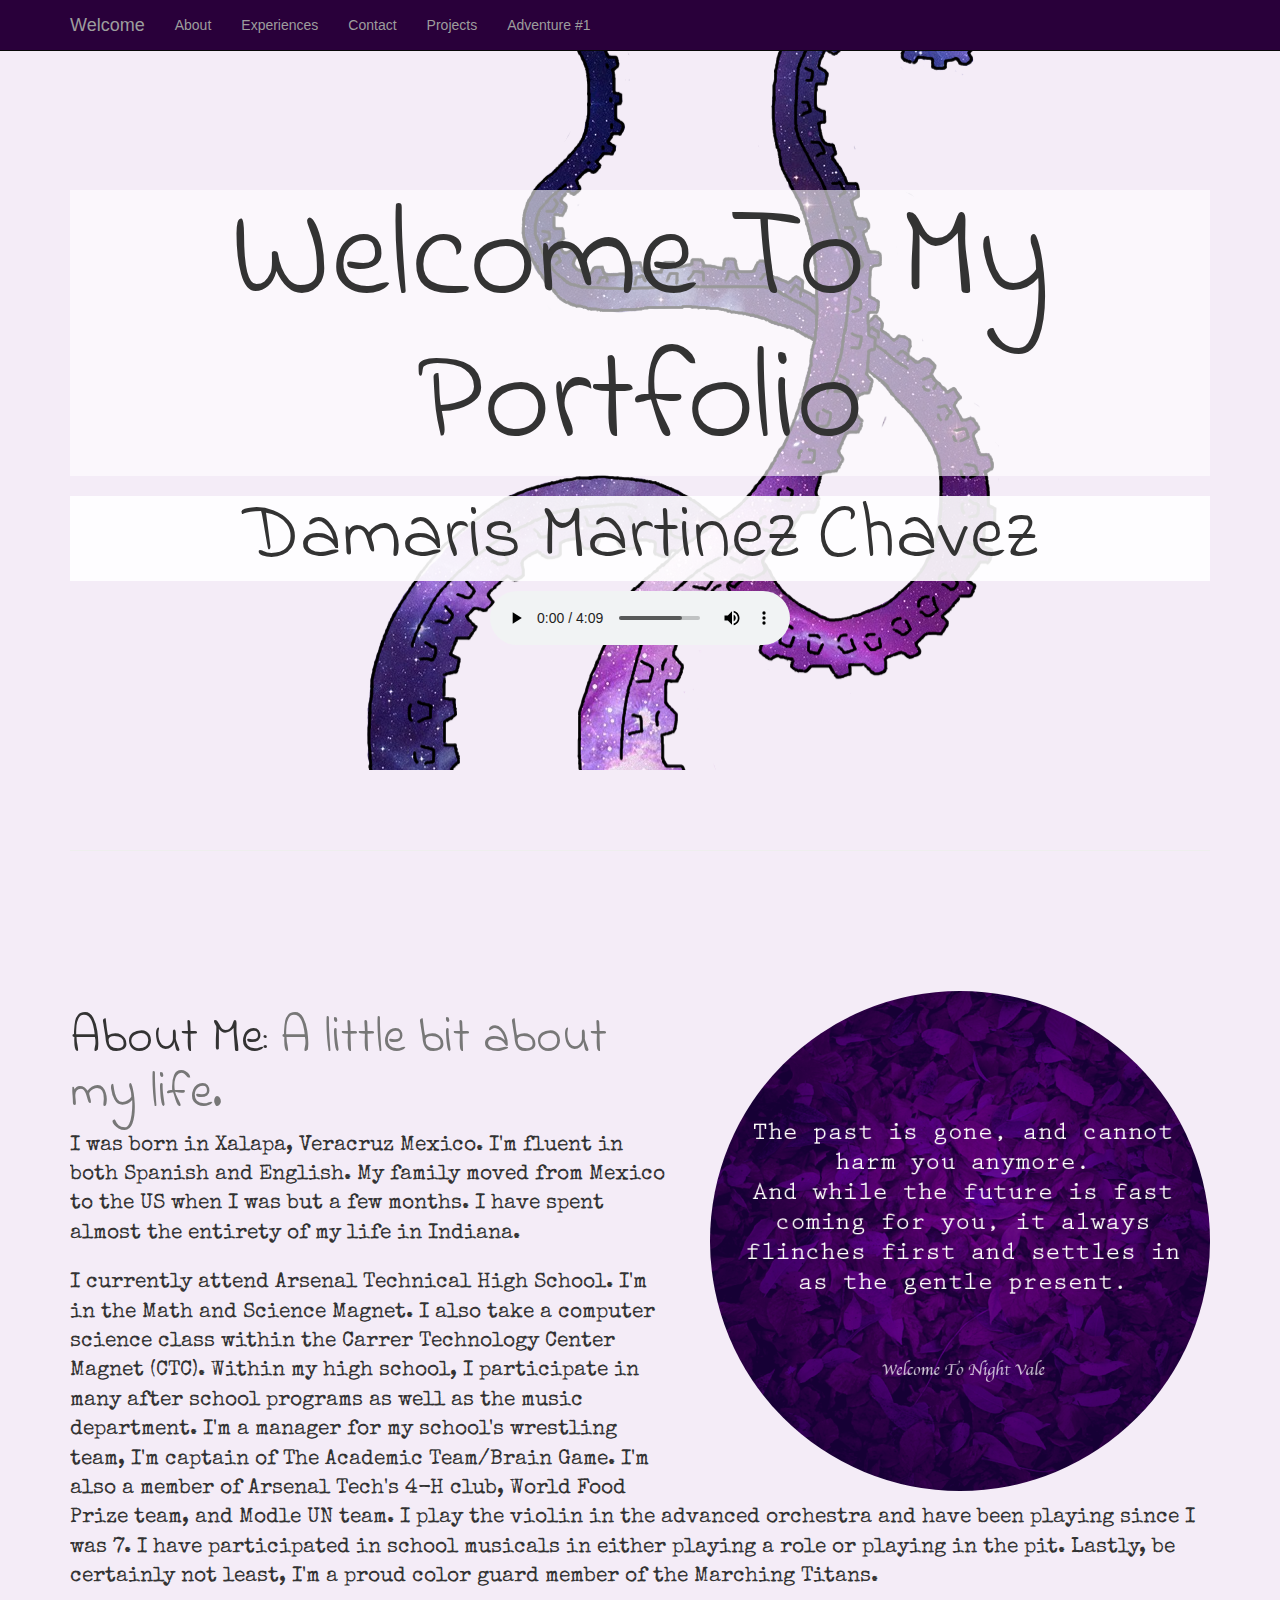
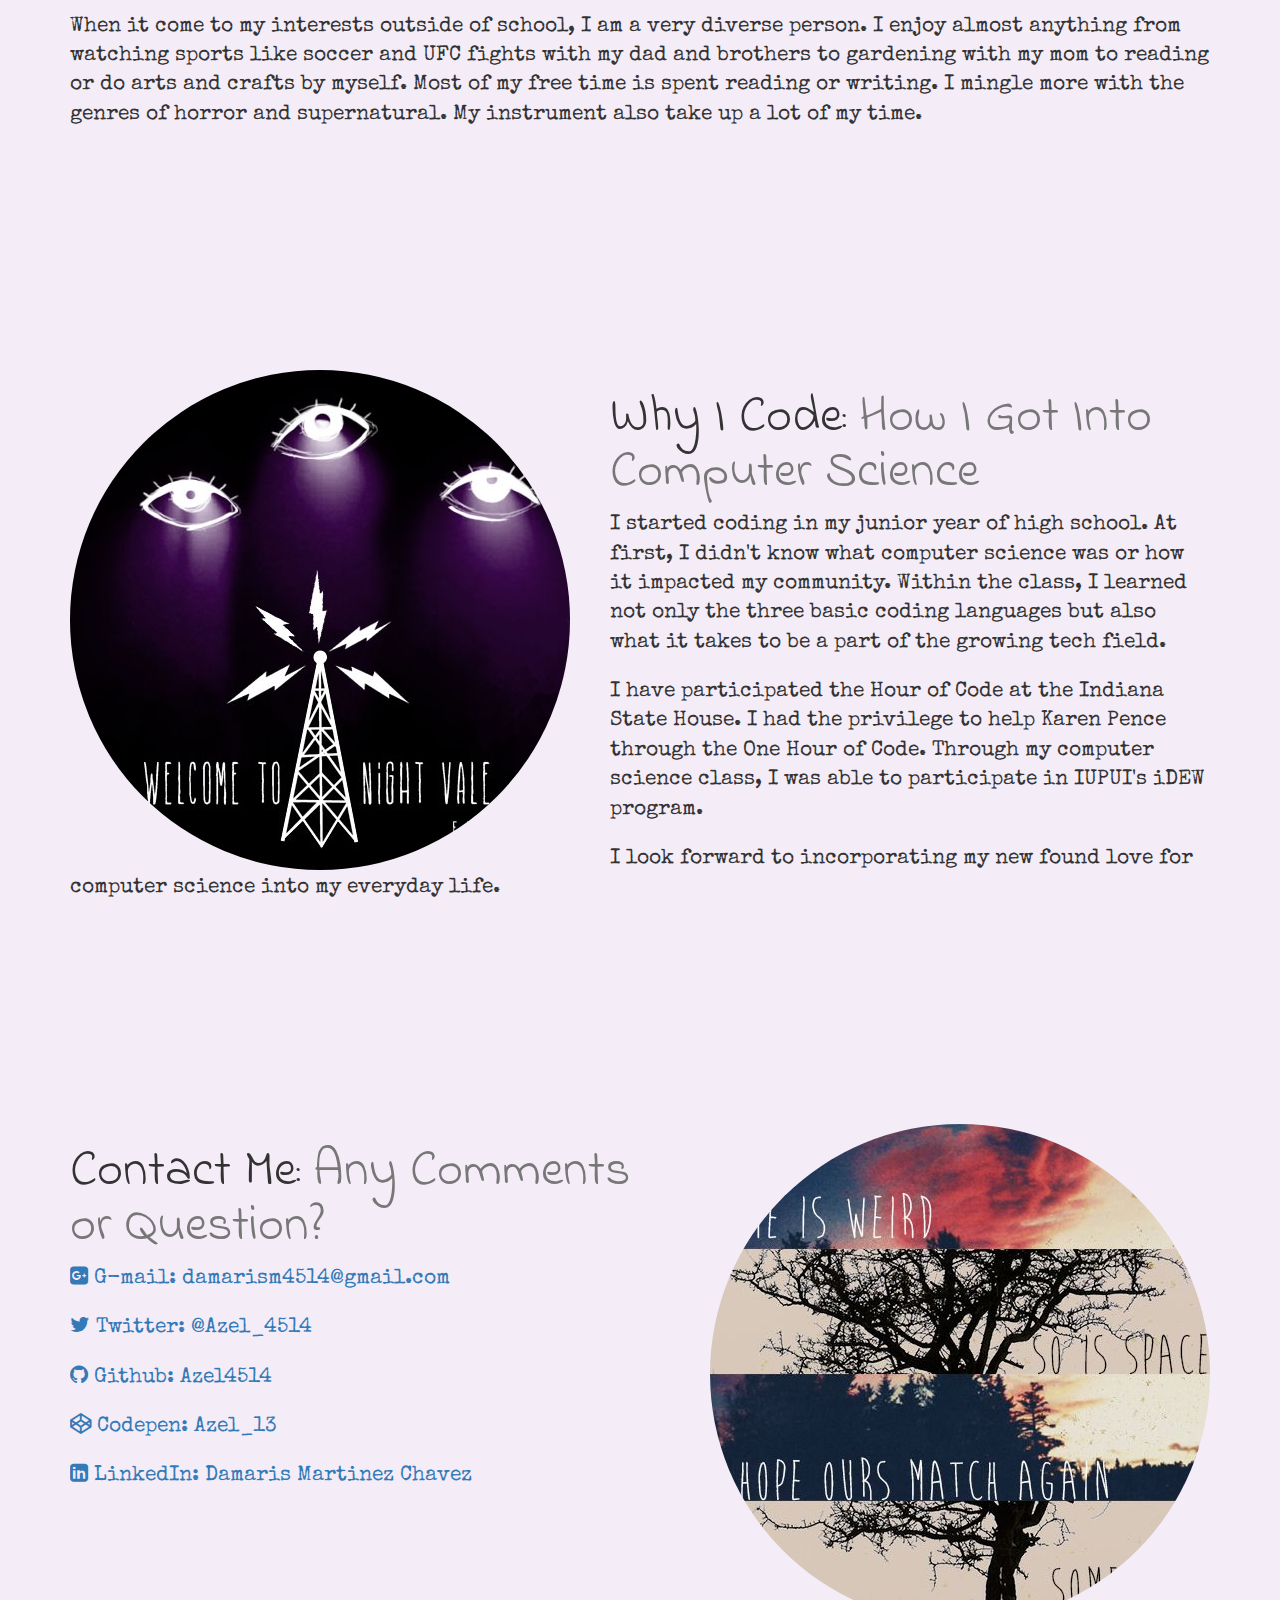
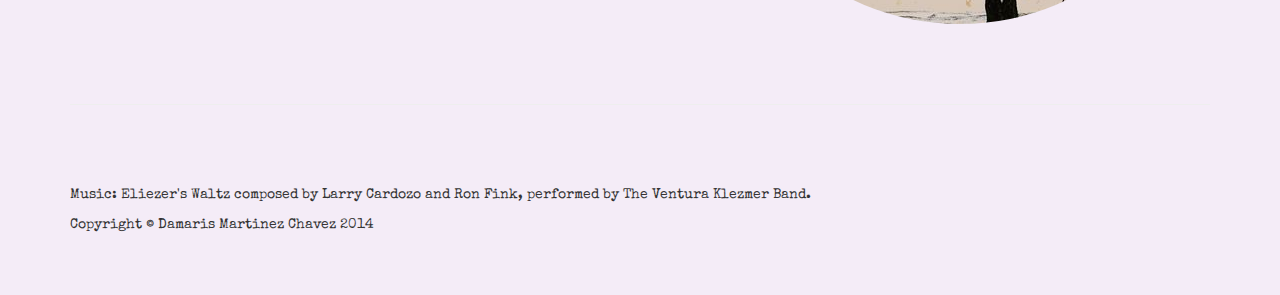
==== commit 11ef5f5d: "Updated projects, Descriptions, images, and titles" ====
--- a/index.html
+++ b/index.html
@@ -8,6 +8,7 @@
 
     <meta charset="utf-8">
     <meta http-equiv="X-UA-Compatible" content="IE=edge">
+    
     <meta name="viewport" content="width=device-width, initial-scale=1">
     <meta name="description" content="">
     <meta name="author" content="">
@@ -90,12 +91,15 @@
 
         <!-- First Featurette -->
         <div class="featurette" id="about">
+            <br>
+            <br>
+            <br>
             <img class="featurette-image img-circle img-responsive pull-right" src="img/2.png">
             <h2 class="featurette-heading">About Me:
                 <span class="text-muted">A little bit about my life.</span>
             </h2>
             <p class="lead">I was born in Xalapa, Veracruz Mexico. I'm fluent in both Spanish and English. My family moved from Mexico to the US when I was but a few months. I have spent almost the entirety of my life in Indiana.</p>
-            <p class="lead">I currently attend Arsenal Technical High School. I'm in the Math and Science Magnet. I also take a computer science class within the Carrer Technology Center Magnet (CTC). Within my high school, I participate in many after school programs as well as the music department. I'm a manager for my school's wrestling team, I'm captain of The Academic Team/Brain Game. I'm also a member of Arsenal Tech's 4-H club, World Food Prize team, and Modle UN team. I play the violin in the advanced orchestra and have been playing since I was 7. I have participated in school musicals in either playing a role or playing in the pit.</p>
+            <p class="lead">I currently attend Arsenal Technical High School. I'm in the Math and Science Magnet. I also take a computer science class within the Carrer Technology Center Magnet (CTC). Within my high school, I participate in many after school programs as well as the music department. I'm a manager for my school's wrestling team, I'm captain of The Academic Team/Brain Game. I'm also a member of Arsenal Tech's 4-H club, World Food Prize team, and Modle UN team. I play the violin in the advanced orchestra and have been playing since I was 7. I have participated in school musicals in either playing a role or playing in the pit. Lastly, be certainly not least, I'm a proud color guard member of the Marching Titans.</p>
             <p class="lead">When it come to my interests outside of school, I am a very diverse person. I enjoy almost anything from watching sports like soccer and UFC fights with my dad and brothers to gardening with my mom to reading or do arts and crafts by myself. Most of my free time is spent reading or writing. I mingle more with the genres of horror and supernatural. My instrument also take up a lot of my time. </p>
 
         </div>
@@ -104,6 +108,9 @@
 
         <!-- Second Featurette -->
         <div class="featurette" id="services">
+            <br>
+            <br>
+            <br>
             <a href="http://codepen.io/Azel_13/"><img class="featurette-image img-circle img-responsive pull-left" src="img/1.jpg"></a>
             <h2 class="featurette-heading">Why I Code:
                 <span class="text-muted">How I Got Into Computer Science </span>
@@ -117,12 +124,14 @@
 
         <!-- Third Featurette -->
         <div class="featurette" id="contact">
+            <br>
+            <br>
             <img class="featurette-image img-circle img-responsive pull-right" src="img/4.jpg">
             <h2 class="featurette-heading">Contact Me:
                 <span class="text-muted">Any Comments or Question?</span>
             </h2>
             <p class="lead"><a href="https://plus.google.com/u/1/109972430172387669013/posts"><i class="fa fa-google-plus-square" aria-hidden="true"></i>
-G-mail: damarism_4514@gmail.com</a></p>
+G-mail: damarism4514@gmail.com</a></p>
             <p class="lead"><a href="https://twitter.com/Azel_4514"><i class="fa fa-twitter" aria-hidden="true"></i>
 Twitter: @Azel_4514</a></p>
             <p class="lead"><a href="https://github.com/Azel4514"><i class="fa fa-github" aria-hidden="true"></i>
@@ -130,7 +139,7 @@
             <p class="lead"><a href="http://codepen.io/Azel_13/"><i class="fa fa-codepen" aria-hidden="true"></i>
 Codepen: Azel_13</a></p>
             <p class="lead"><a href="https://www.linkedin.com/in/damaris-martinez4514"><i class="fa fa-linkedin-square" aria-hidden="true"></i>
-LinkedIn: Damaris Martinez</a></p>
+LinkedIn: Damaris Martinez Chavez</a></p>
             <p class="lead"></p>
             
         </div>
@@ -142,7 +151,7 @@
             <div class="row">
                 <div class="col-lg-12">
                     <p>Music: Eliezer's Waltz composed by Larry Cardozo and Ron Fink, performed by The Ventura Klezmer Band.</p>
-                    <p>Copyright &copy; Your Website 2014
+                    <p>Copyright &copy; Damaris Martinez Chavez 2014
                     </p>
                 </div>
             </div>
--- a/css/one-page-wonder.css
+++ b/css/one-page-wonder.css
@@ -18,6 +18,12 @@
     background-position: center;
 }
 
+.pr-bg {
+    background-image: url(../img/bg13.png);
+    background-repeat: no-repeat;
+    background-position: center;
+}
+
 h3, h1 {
     font-family: 'Indie Flower', cursive;
 }
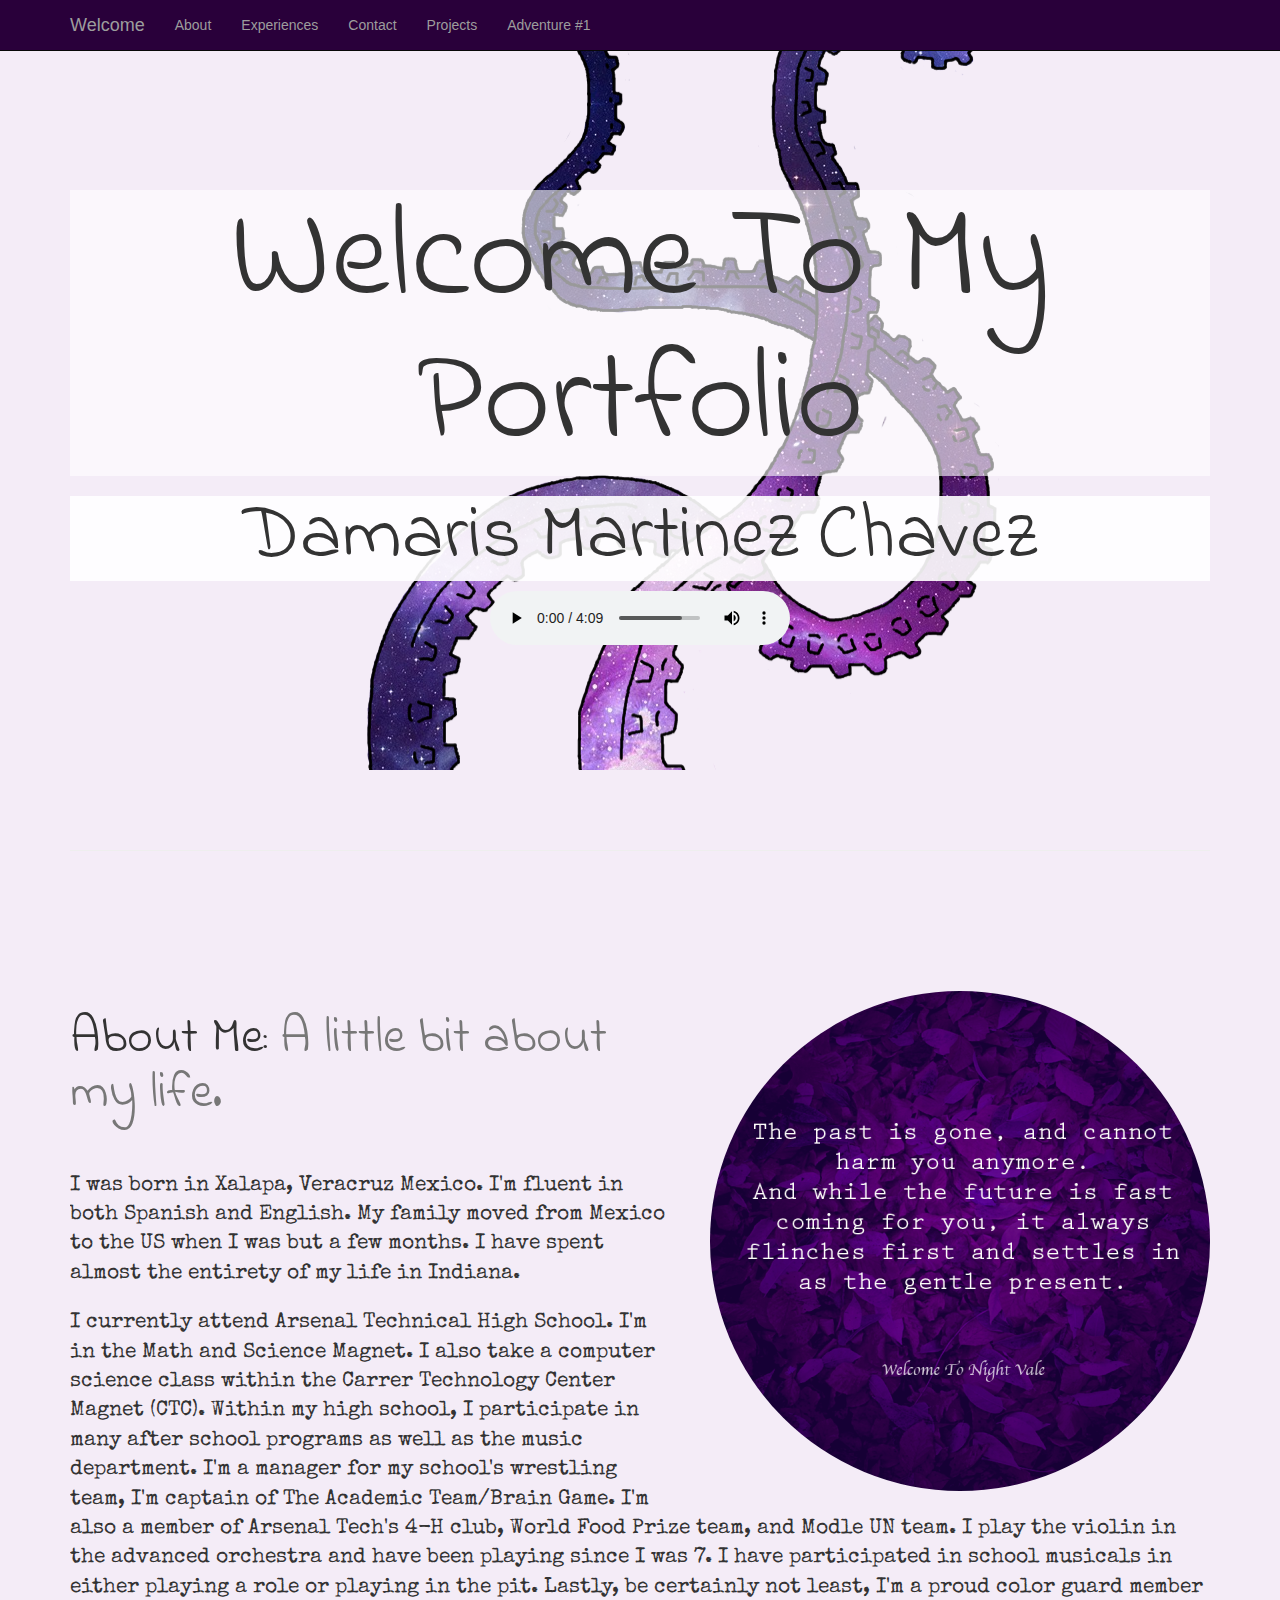
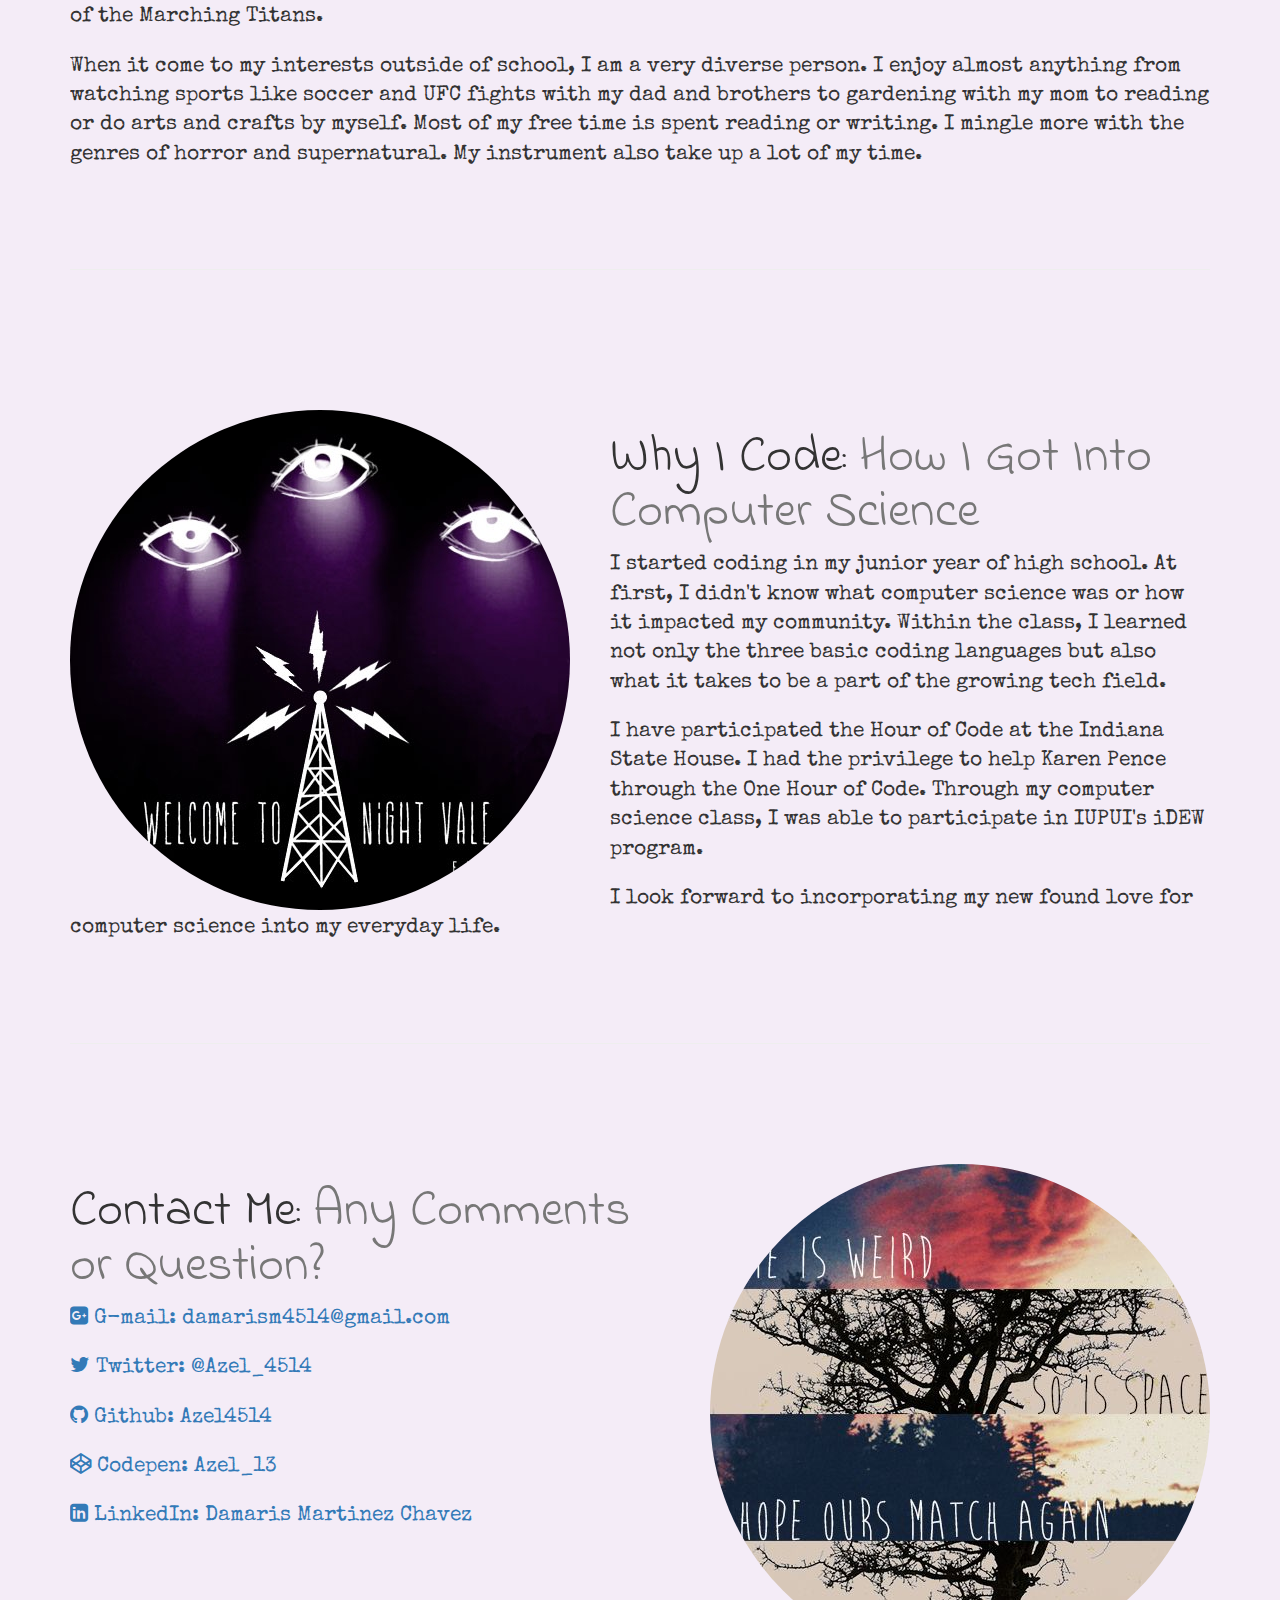
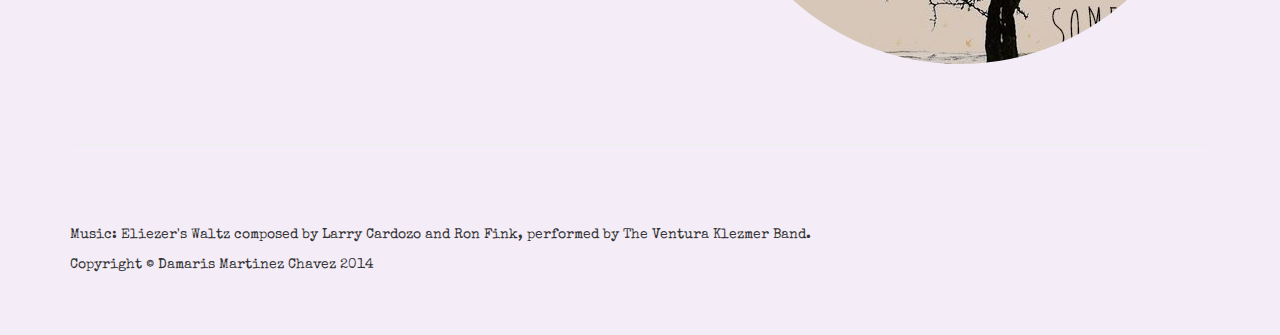
==== commit f0530af0: "Merge branch 'master' of https://github.com/Azel4514/azel4514.github.io" ====
--- a/index.html
+++ b/index.html
@@ -98,6 +98,8 @@
             <h2 class="featurette-heading">About Me:
                 <span class="text-muted">A little bit about my life.</span>
             </h2>
+            <br>
+            <br>
             <p class="lead">I was born in Xalapa, Veracruz Mexico. I'm fluent in both Spanish and English. My family moved from Mexico to the US when I was but a few months. I have spent almost the entirety of my life in Indiana.</p>
             <p class="lead">I currently attend Arsenal Technical High School. I'm in the Math and Science Magnet. I also take a computer science class within the Carrer Technology Center Magnet (CTC). Within my high school, I participate in many after school programs as well as the music department. I'm a manager for my school's wrestling team, I'm captain of The Academic Team/Brain Game. I'm also a member of Arsenal Tech's 4-H club, World Food Prize team, and Modle UN team. I play the violin in the advanced orchestra and have been playing since I was 7. I have participated in school musicals in either playing a role or playing in the pit. Lastly, be certainly not least, I'm a proud color guard member of the Marching Titans.</p>
             <p class="lead">When it come to my interests outside of school, I am a very diverse person. I enjoy almost anything from watching sports like soccer and UFC fights with my dad and brothers to gardening with my mom to reading or do arts and crafts by myself. Most of my free time is spent reading or writing. I mingle more with the genres of horror and supernatural. My instrument also take up a lot of my time. </p>
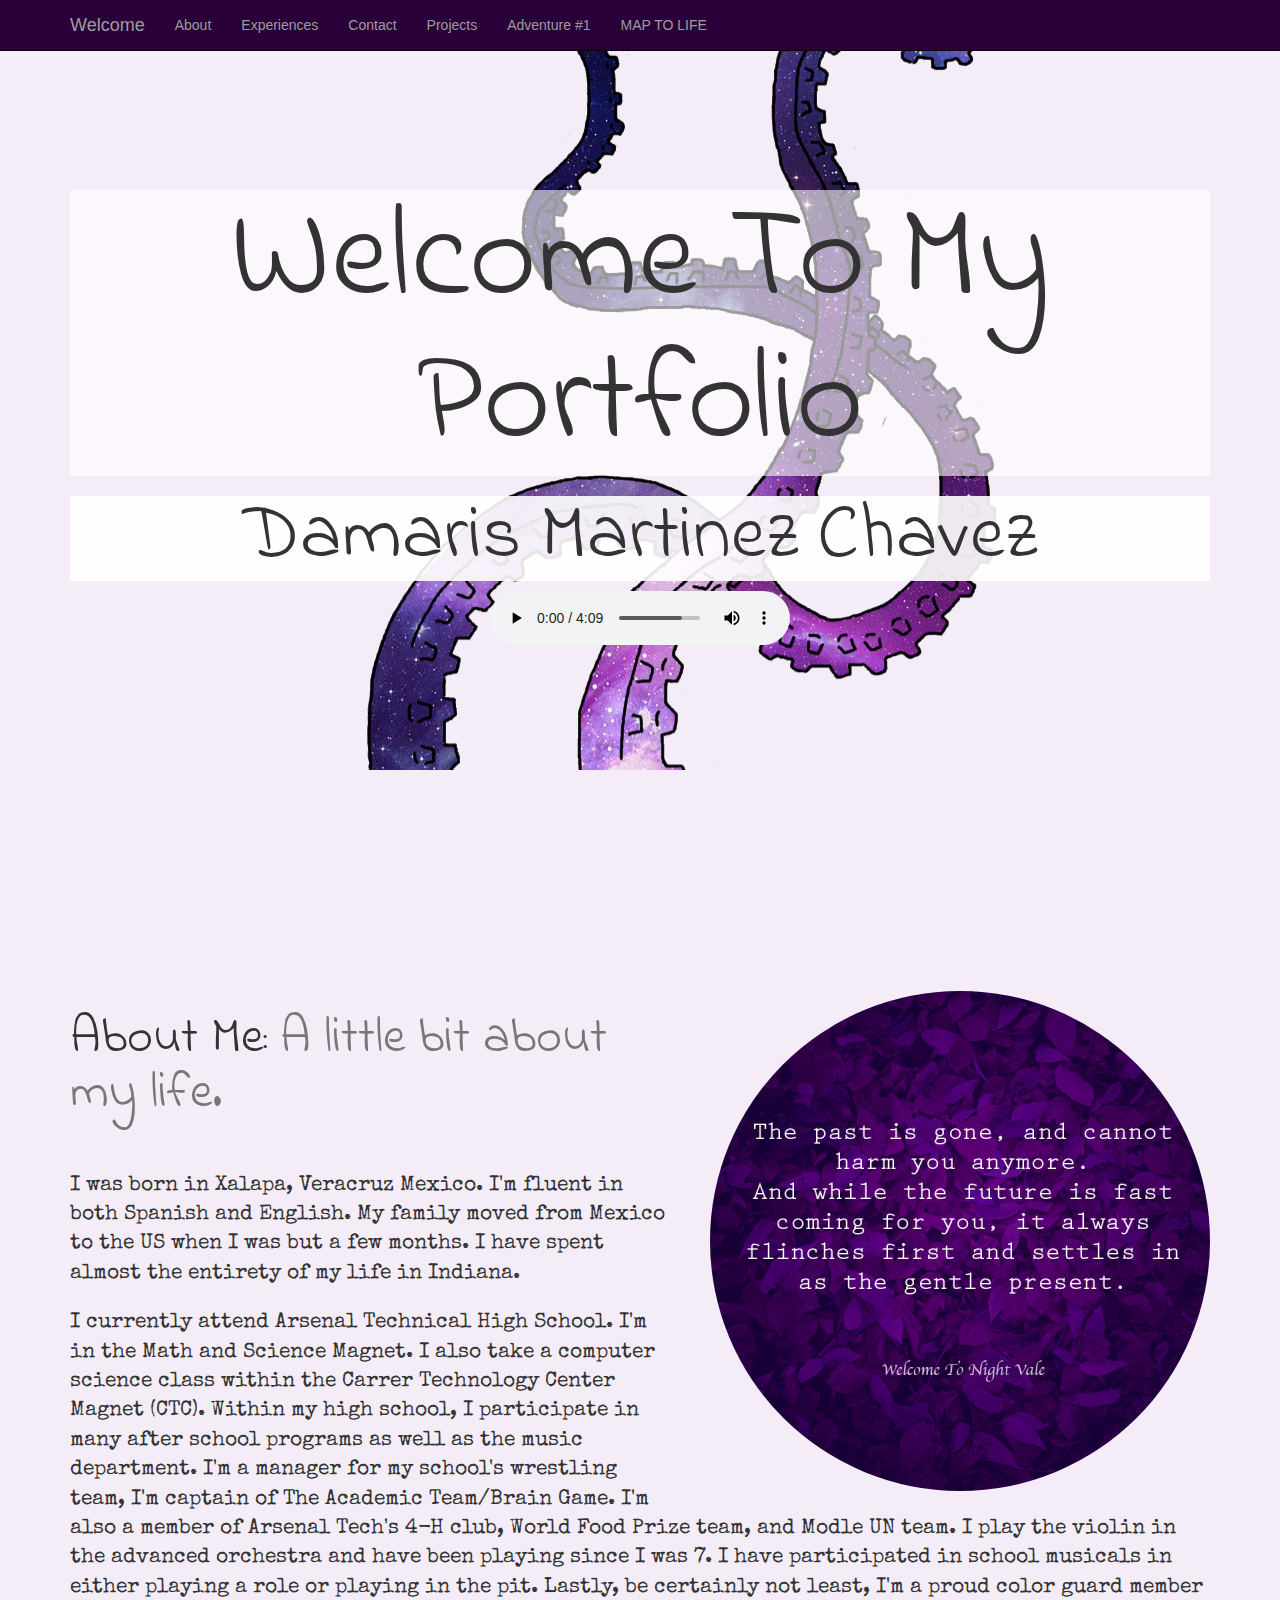
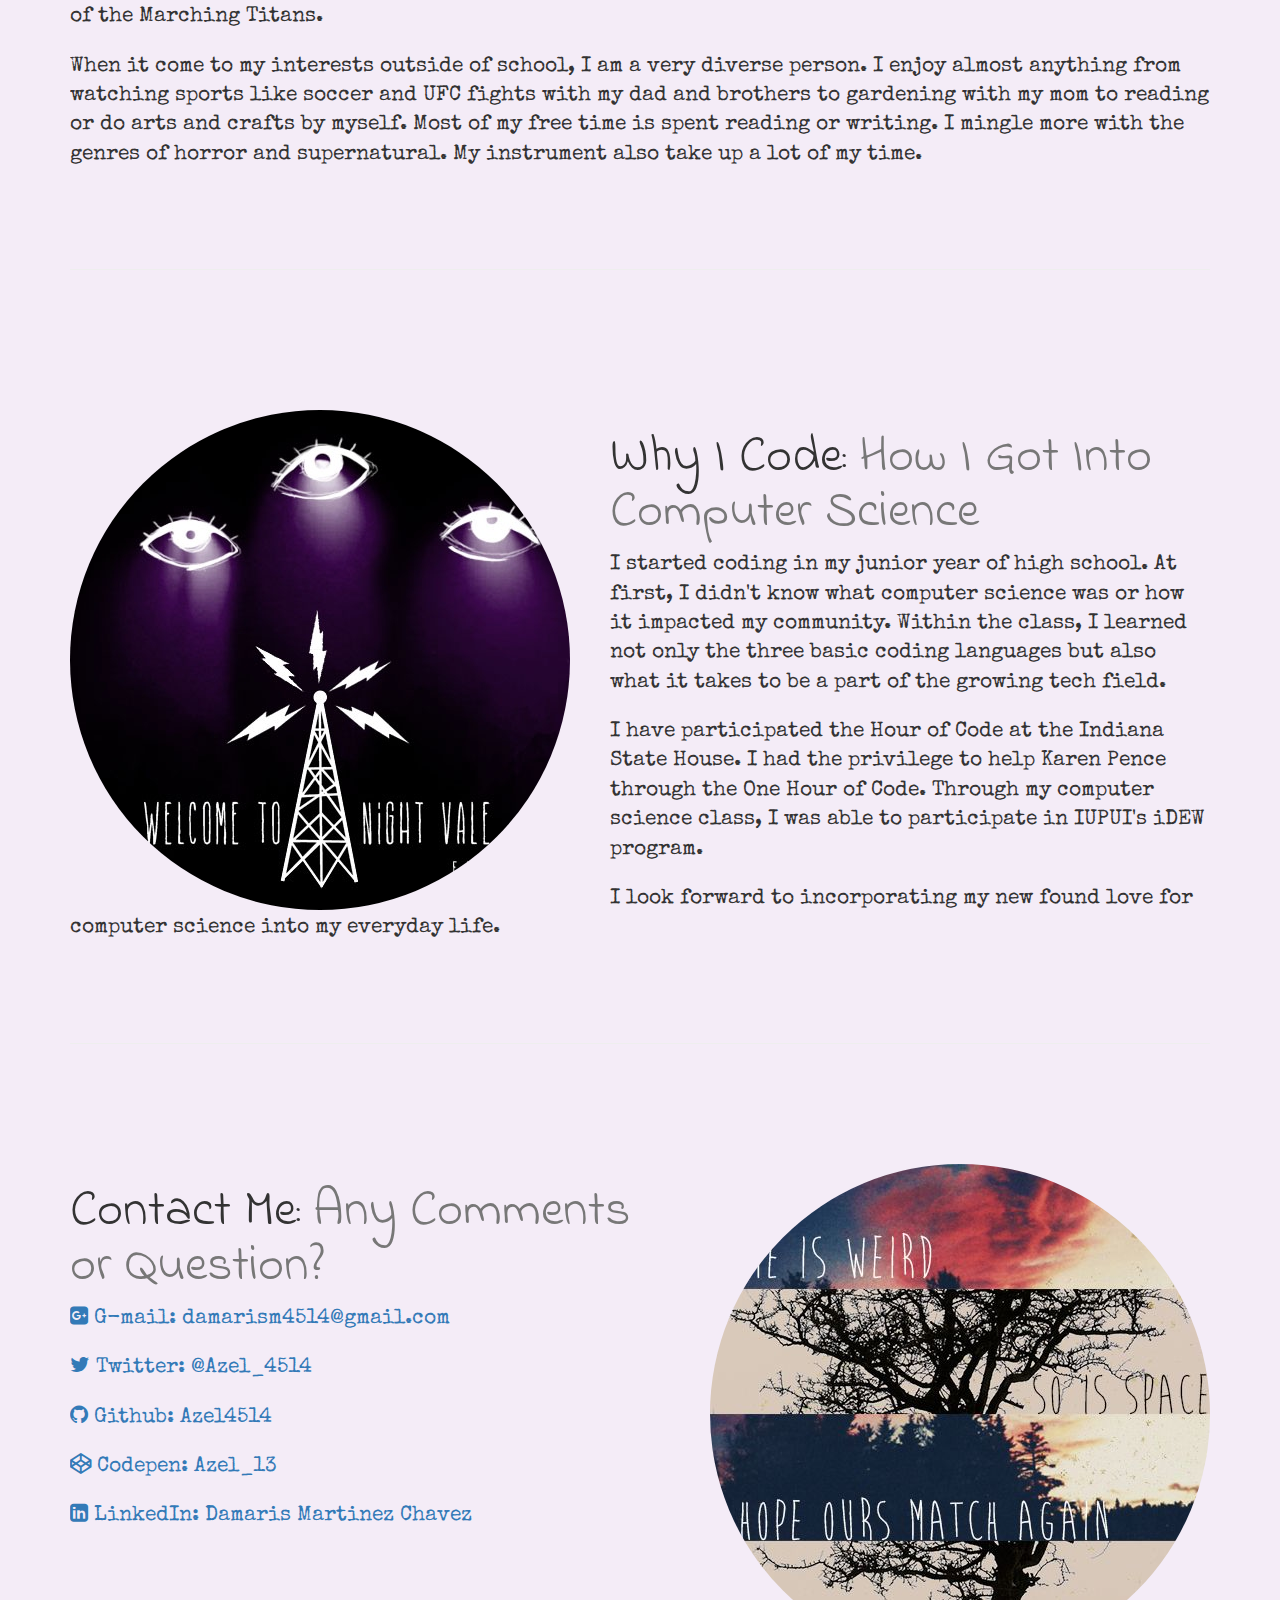
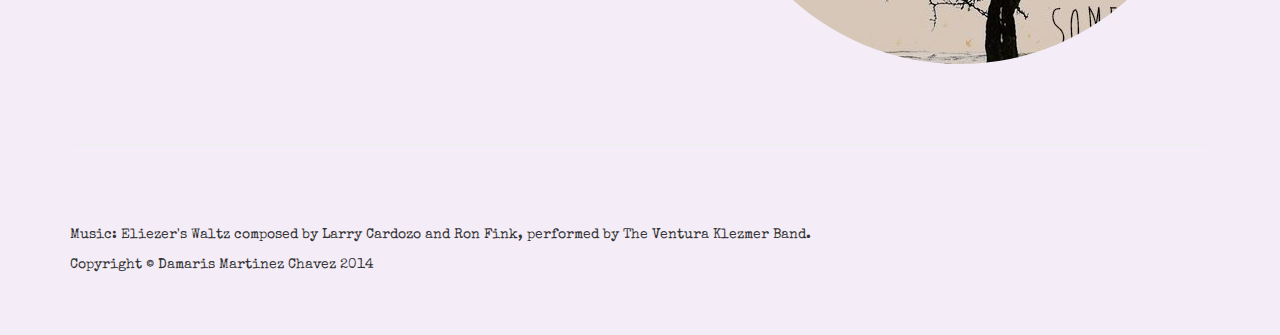
==== commit 6b004674: "Added MAP TO LIFE" ====
--- a/index.html
+++ b/index.html
@@ -8,7 +8,7 @@
 
     <meta charset="utf-8">
     <meta http-equiv="X-UA-Compatible" content="IE=edge">
-    
+
     <meta name="viewport" content="width=device-width, initial-scale=1">
     <meta name="description" content="">
     <meta name="author" content="">
@@ -62,6 +62,9 @@
                     </li>
                     <li>
                         <a href="adventures/adventure1.html">Adventure #1</a>
+                    </li>
+                    <li> 
+                        <a href="https://azel4514.github.io/pangea-maptolife/">MAP TO LIFE</a>
                     </li>
                     <li></li>
                 </ul>
@@ -143,7 +146,7 @@
             <p class="lead"><a href="https://www.linkedin.com/in/damaris-martinez4514"><i class="fa fa-linkedin-square" aria-hidden="true"></i>
 LinkedIn: Damaris Martinez Chavez</a></p>
             <p class="lead"></p>
-            
+
         </div>
 
         <hr class="featurette-divider">
--- a/css/one-page-wonder.css
+++ b/css/one-page-wonder.css
@@ -7,6 +7,10 @@
 body {
     margin-top: 50px; /* Required padding for .navbar-fixed-top. Remove if using .navbar-static-top. Change if height of navigation changes. */
     background-color: #F4ECF7;
+}
+
+#pr2-box, #pr3-box, #pr4-box, #pr5-box {
+    display: none;
 }
 
 .header-image {
@@ -216,4 +220,12 @@
 
 .container{
     background-color: transparent;
+}
+
+.col-md-4 {
+    background: rgba(255,255,255,0.9);
+}
+
+.col-md-4 p {
+    padding: 5px 3px 5px 2px;
 }